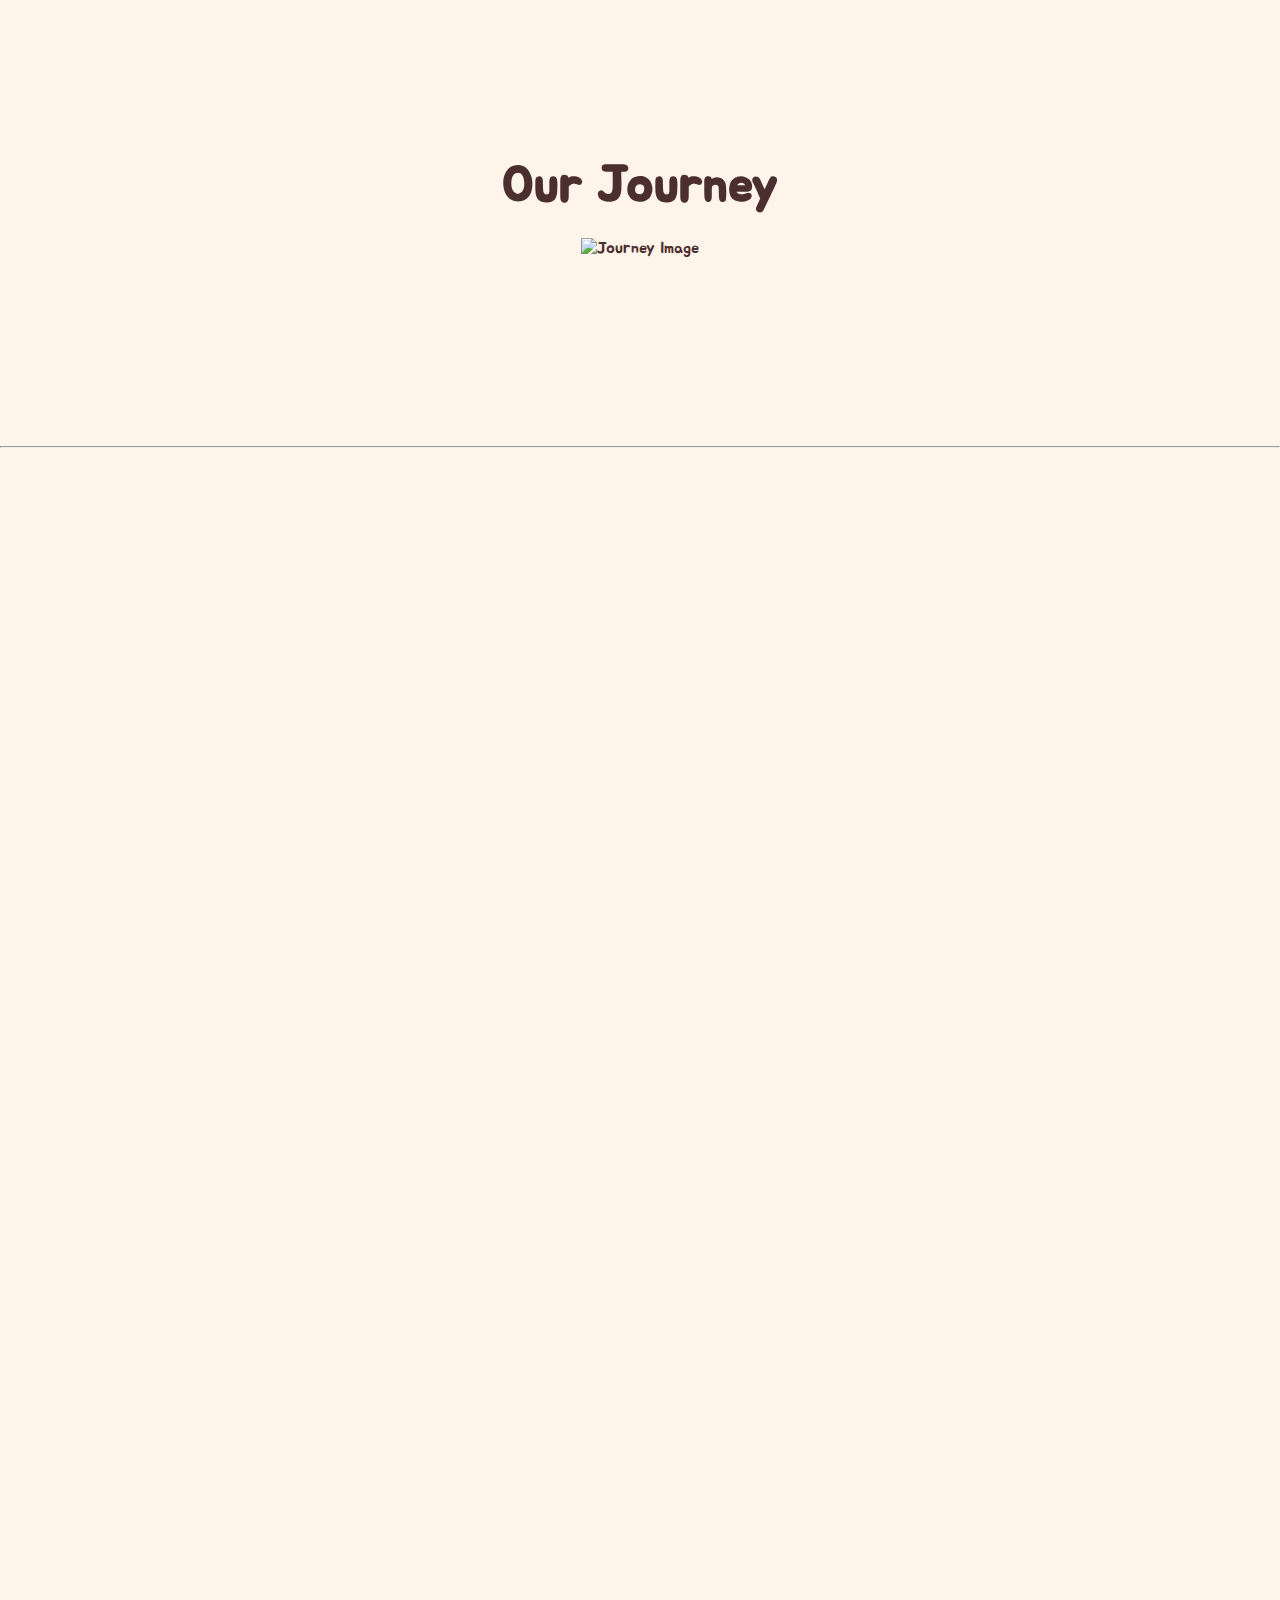
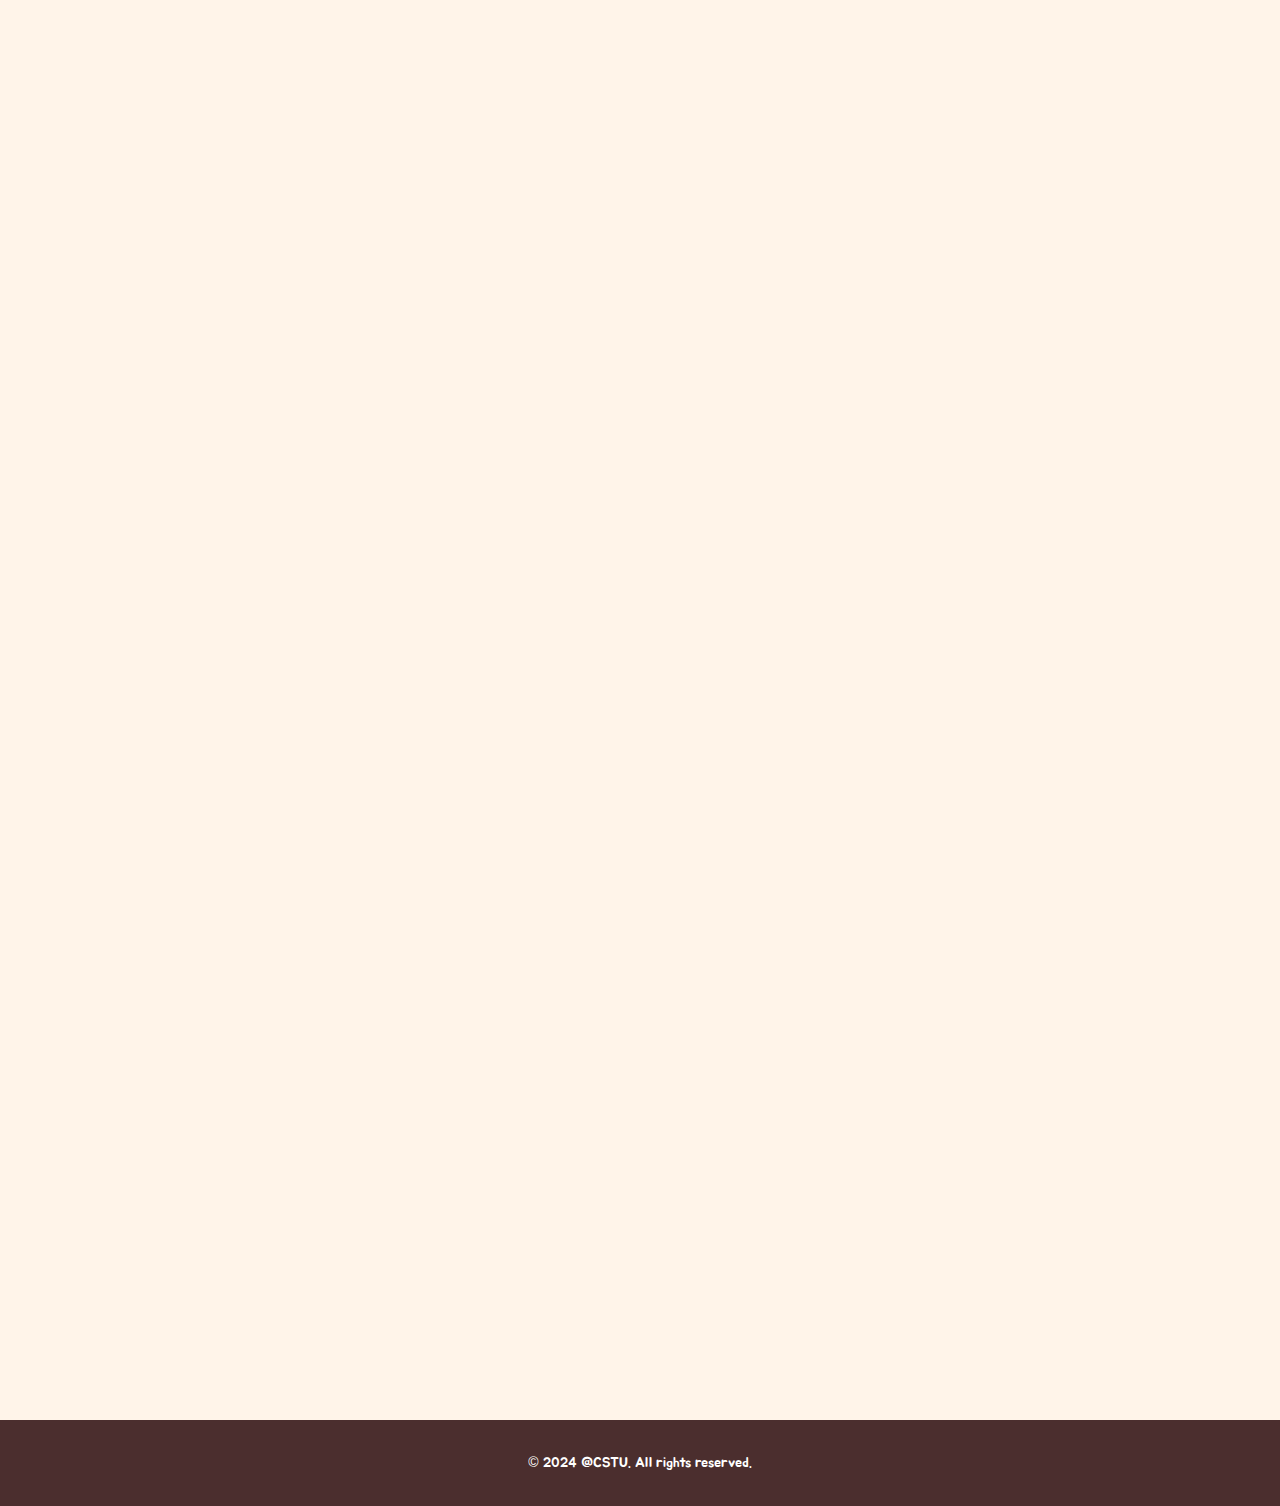
==== index.html @ a483a5dd "add more detail" ====
<!DOCTYPE html>
<html lang="en">

<head>
    <meta charset="UTF-8">
    <meta name="viewport" content="width=device-width, initial-scale=1.0">
    <title>Page Journey</title>
    <link rel="stylesheet" href="styles.css">
    <link href="https://fonts.googleapis.com/css2?family=Jua&display=swap" rel="stylesheet">
    <link href="https://fonts.googleapis.com/css2?family=Mali&display=swap" rel="stylesheet">
</head>

<body>
    <header class="fade_in">
        <div class="logo">
            <img src="resource/logo.png" alt="Logo" class="logo-image"> <!-- ใส่รูปโลโก้ -->
            Our CSTU Story
        </div>
        <nav class="navigation">
            <a href="#home" class="HOME">HOME</a>
            <a href="#journey" class="HOME">JOURNEY</a>
            <a href="#future" class="HOME">FUTURE</a>
            <button id="toggleTheme">🌙</button>
            <button id="toggleMusic">🎵</button>
            <input id="volumeControl" type="range" min="0" max="1" step="0.1" value="0.5">
            <audio id="backgroundMusic" loop>
                <source src="resource/Stardew Valley OST Fall Ghost Synth.mp3" type="audio/mpeg">
            </audio> 
        </nav>
    </header>
    
    
    <main>
        <!-- Welcome Section -->
        <section class="welcome-section" id="home">
            <h1>Our Journey</h1>
            <div class="icons">
                <img src="resource/55080b8b-5c69-4045-93d8-9c1764dc9819-removebg-preview.png" 
                     alt="Journey Image" class="journey-image">
            </div>
        </section>
        <hr>

        <!-- Journey Section -->
        <section class="journey-section">
            <!-- Row 1 -->
            <div class="fade_in journey-row">
                <div class="image-box">
                    <img src="resource/09b284ec-e08d-4200-b181-8e4e7c88abf7.jpg" alt="Image 1">
                </div>
                <div class="text-box">
                    <div class="thai">
                    <p>ชื่อ-สกุล : นางสาวชัญญานุช สายหงษ์ </p>
                    <p>ปี 1 หาเพื่อนใหม่</p>
                    <p>ปี 2 ค้นหาว่าตัวเองอยากเรียนวิชาโทอะไรต่อ</p>
                    <p>ปี 3 ได้ไปฝึกงาน</p>
                    <p>ปี 4 เรียนจบภายในเทอม 2</p>
                </div>
                </div>
            </div>

            <!-- Row 2 -->
            <div class="fade_in journey-row">
                <div class="text-box">
                    <div class="thai">
                    <p>ชื่อ-สกุล : นายรัฐภูมิ แสงคํามา </p>
                    <p>ปี 1 ปรับตัวกับการเรียนในระดับมหาวิทยาลัย</p>
                    <p>ปี 2 ค้นหาสิ่งที่ตัวเองสนใจในวิชาเอก ลองลงเรียนวิชาเสริมที่ช่วยพัฒนาทักษะ</p>
                    <p>ปี 3 พัฒนาทักษะเพื่อเตรียมตัวสำหรับการทำงานวางแผนหัวข้อหรือแนวทางสำหรับโปรเจกต์จบ</p>
                    <p>ปี 4 ทำโปรเจกต์จบหรือการฝึกงานขั้นสูงสมัครงานหรือวางแผนเรียนต่อ</p>
                </div>
            </div>
                <div class="image-box">
                    <img src="resource/0c5a9a06-78f8-4e21-994d-a22deb6c4f7a.jpg" alt="Image 2">
                </div>
            </div>

            <!-- Row 3 -->
            <div class="fade_in journey-row">
                <div class="image-box">
                    <img src="resource/9dd1a32b-23fe-4547-a30f-73d905ee7b35.jpg" alt="Image 3">
                </div>
                <div class="text-box">
                    <div class="thai">
                    <p>ชื่อ-สกุล : นางสาวภัทรินทร์ แซ่ว่อง </p>
                    <p>ปี 1 เก็บพื้นฐานให้แน่น เกรดไม่ต่ำกว่า3</p>
                    <p>ปี 2 ฝึกเขียนโปรแกรมให้คล่อง</p>
                    <p>ปี 3 เลือกเรียนสายให้เหมาะกับตัวเอง</p>
                    <p>ปี 4 เรียนจบได้เกียรตินิยม ไปฝึกงานด้านที่ชอบ</p>
                </div>
                </div>
            </div>

            <!-- Row 4 -->
            <div class="fade_in journey-row">
                <div class="text-box">
                    <div class="thai">
                    <p>ชื่อ-สกุล : นายกนกพจน์ กาญจนประทุม</p>
                    <p>ปี 1 การปรับตัวเเละเริ่มต้นใหม่</p>
                    <p>ปี 2 เริ่มลงลึกเเละค้นหาตัวเองในสิ่งที่ตนเองชอบ</p>
                    <p>ปี 3 ความรับผิดชอบเเละการเตรียมตัวเริ่มมองหาเป้นหมายอนาคต</p>
                    <p>ปี 4 เริ่มสมัครงานหรือวางเเผนเรียนต่อ</p>
                </div>
                </div>
                <div class="image-box">
                    <img src="resource/bad41f52-1243-49bf-9c3f-142afd6267c4.jpg" alt="Image 4">
                </div>
            </div>

            <!-- Row 5 -->
            <div class="fade_in journey-row">
                <div class="image-box">
                    <img src="resource/d566f669-2bce-453f-a8cb-505512285949.jpg" alt="Image 5">
                </div>
                <div class="text-box">
                    <div class="thai">
                    <p>ชื่อ-สกุล : นายนวพรรษ ทําไธสง</p>
                    <p>ปี 1 เล่นกีฬาทุกอย่างที่อยากเล่น</p>
                    <p>ปี 2 ค้นหาสิ่งที่ตนเองอยากเรียน</p>
                    <p>ปี 3 ฝึกงานหรือประสบการณ์ใหม่ๆ</p>
                    <p>ปี 4 มีเเผนอนาคตที่ชัดเจน</p>
                </div>
            </div>
            </div>

            <!-- Row 6 -->
            <div class="fade_in journey-row">
                <div class="text-box">
                    <div class="thai">
                    <p>ชื่อ-สกุล : ภูจิร ยังเหลือ </p>
                    <p>ปี 1 ตั้งใจหาความรู้เเละค้นหาตัวเอง</p>
                    <p>ปี 2 ฝึกฝนฝีมือในด้านต่างๆ</p>
                    <p>ปี 3 เตรียมตัวฝึกงานหาประสบการณ์ใหม่ๆ</p>
                    <p>ปี 4 เตรียมทักษะในการเข้าทํางาน</p>
                </div>
            </div>
                <div class="image-box">
                    <img src="resource/223394b2-03d1-45ff-a11b-615c9bec7438.jpg" alt="Image 6">
                </div>
            </div>
        </section>
    </main>

    <!-- Footer -->
    <footer class="footer">
        <p>© 2024 @CSTU. All rights reserved.</p>
    </footer>

    <script src="journey.js"></script>
</body>

</html>
---- styles.css ----
/* General */
body {
  font-family: 'Jua', sans-serif;
  background-color: #FFF4E9;
  color: #4B2E2E;
  margin: 0;
  padding: 0;
}

/* Header */
header {
  display: flex;
  justify-content: space-between; /* จัดตำแหน่งแบบกระจายให้ทั้งสองฝั่ง */
  align-items: center;
  padding: 20px;
  background-color: #FFF4E9;
  color: #4B2E2E;
  border-bottom: 1px solid #ccc;
}

header .logo {
  font-size: 20px;
  font-weight: bold;
}

header .navigation {
  display: flex;
  align-items: center; /* จัดให้อิลิเมนต์ใน navigation อยู่ในแนวเดียวกัน */
  gap: 20px; /* เพิ่มช่องว่างระหว่างลิงก์ */
}

header .navigation a {
  text-decoration: none;
  color: #4B2E2E;
  font-weight: bold;
}

header .navigation a:hover {
  color: #FFAA33;
}

#toggleTheme {
  cursor: pointer;
  font-size: 20px;
  background: transparent;
  border: none;
  transition: transform 0.3s ease;
}

#toggleTheme:hover {
  transform: scale(1.2);
}

/* Welcome Section */
.welcome-section {
  text-align: center;
  padding: 50px 20px;
}

.welcome-section h1 {
  font-size: 50px;
  margin-bottom: 20px;
  color: #4B2E2E;
}

.welcome-section .icons {
  display: flex;
  justify-content: center;
  align-items: center;
  gap: 10px;
}

.welcome-section .icons img {
  height: 150px;
  transition: transform 0.3s ease;
}

.welcome-section .icons img:hover {
  transform: scale(1.1);
}

/* Journey Section */
.journey-section {
  display: flex;
  flex-direction: column;
  gap: 20px;
  padding: 20px;
}

.journey-row {
  display: flex;
  gap: 30px;
  align-items: stretch;
}

/* Image Box */
.image-box {
  flex: 0 0 30%;
  height: 400px;
  display: flex;
  justify-content: center;
  align-items: center;
  background-color: #e0e0e0;
  border: 2px solid #ccc;
  border-radius: 10px;
  overflow: hidden;
}

.image-box img {
  width: 100%;
  height: 100%;
  object-fit: cover;
  border-radius: 10px;
}

/* Text Box */
.text-box {
  flex: 1;
  padding: 20px;
  background-color: #fff;
  border: 2px solid #ccc;
  border-radius: 10px;
  text-align: justify;
  font-size: 16px;
  color: #555;
  line-height: 1.5;
  
}

/* Footer */
.footer {
  text-align: center;
  padding: 20px;
  background: #4B2E2E;
  color: #FFF;
  font-size: 14px;
}

/* Animations */
.fade_in {
  opacity: 0;
  transform: translateY(20px);
  transition: opacity 1.5s ease-in, transform 1.5s ease-in;
}

.fade_in--visible {
  opacity: 1;
  transform: translateY(0);
}

@keyframes slideIn {
  from {
      opacity: 0;
      transform: translateX(-100%);
  }

  to {
      opacity: 1;
      transform: translateX(0);
  }
}

.fade_in--visible {
  animation: slideIn 2s ease-in-out;
}

/* Welcome Section Hover Effect */
.welcome-section .icons img {
  transition: transform 0.3s ease;
}

.welcome-section .icons img:hover {
  transform: scale(1.1);
}

/* Dark Mode */
body.dark-mode {
  background-color: #2E2E2E;
  color: #FFF4E9;
}

body.dark-mode #toggleMusic {
  padding: 5px;
  background-color: #FFF; 
  border-radius: 50px;
}

body.dark-mode #toggleMusic:hover {
  padding: 5px;
  background-color: #fffc41; 
  border-radius: 50px;
}

body.dark-mode .logo span{
  background-color: #2E2E2E;
  color: #FFF4E9;
}

body.dark-mode header {
  background-color: #333;
  border-bottom: 1px solid #555;
}

body.dark-mode .navigation a {
  color: #FFF;
}

body.dark-mode .navigation a:hover {
  color: #FFAA33;
}

body.dark-mode .journey-row .text-box {
  background-color: #444;
  color: #FFF;
  border-color: #555;
}

body.dark-mode .image-box {
  background-color: #555;
}

body.dark-mode .footer {
  background: #111;
}

body.dark-mode .welcome-section h1 {
  background: #2E2E2E;
  color: #FFF4E9;
}

body.dark-mode .logo {
  background: #2E2E2E;
  color: #FFF4E9;
}



.logo {
  display: flex;
  align-items: center; /* จัดให้อยู่กลางแนวตั้ง */
  font-size: 20px;
  font-weight: bold;
}

.logo-image {
  width: 30px; /* ขนาดของโลโก้ */
  height: 30px; /* ขนาดของโลโก้ */
  margin-right: 10px; /* ช่องว่างระหว่างโลโก้กับข้อความ */
}

.logo span {
  font-size: 18px;
  font-weight: bold;
  color: #4B2E2E;
  margin-left: -2px; /* ปรับถ้าต้องการชิดมากขึ้น */
}


.controls {
    display: flex;
    align-items: center;
    gap: 10px;
}

#toggleMusic {
  font-size: 20px;
  background: transparent; 
  border: none;
  color: #4B2E2E; 
  cursor: pointer;
  transition: color 0.3s ease, background-color 0.3s ease;
}

#toggleMusic:hover {
  color: #FFAA33; 
  background-color: #FFF4E9; 
  border-radius: 50%; 
}

#volumeControl {
    width: 100px;
    cursor: pointer;
}


.thai {
  font-family: 'Mali', sans-serif;
  font-size: large;
}
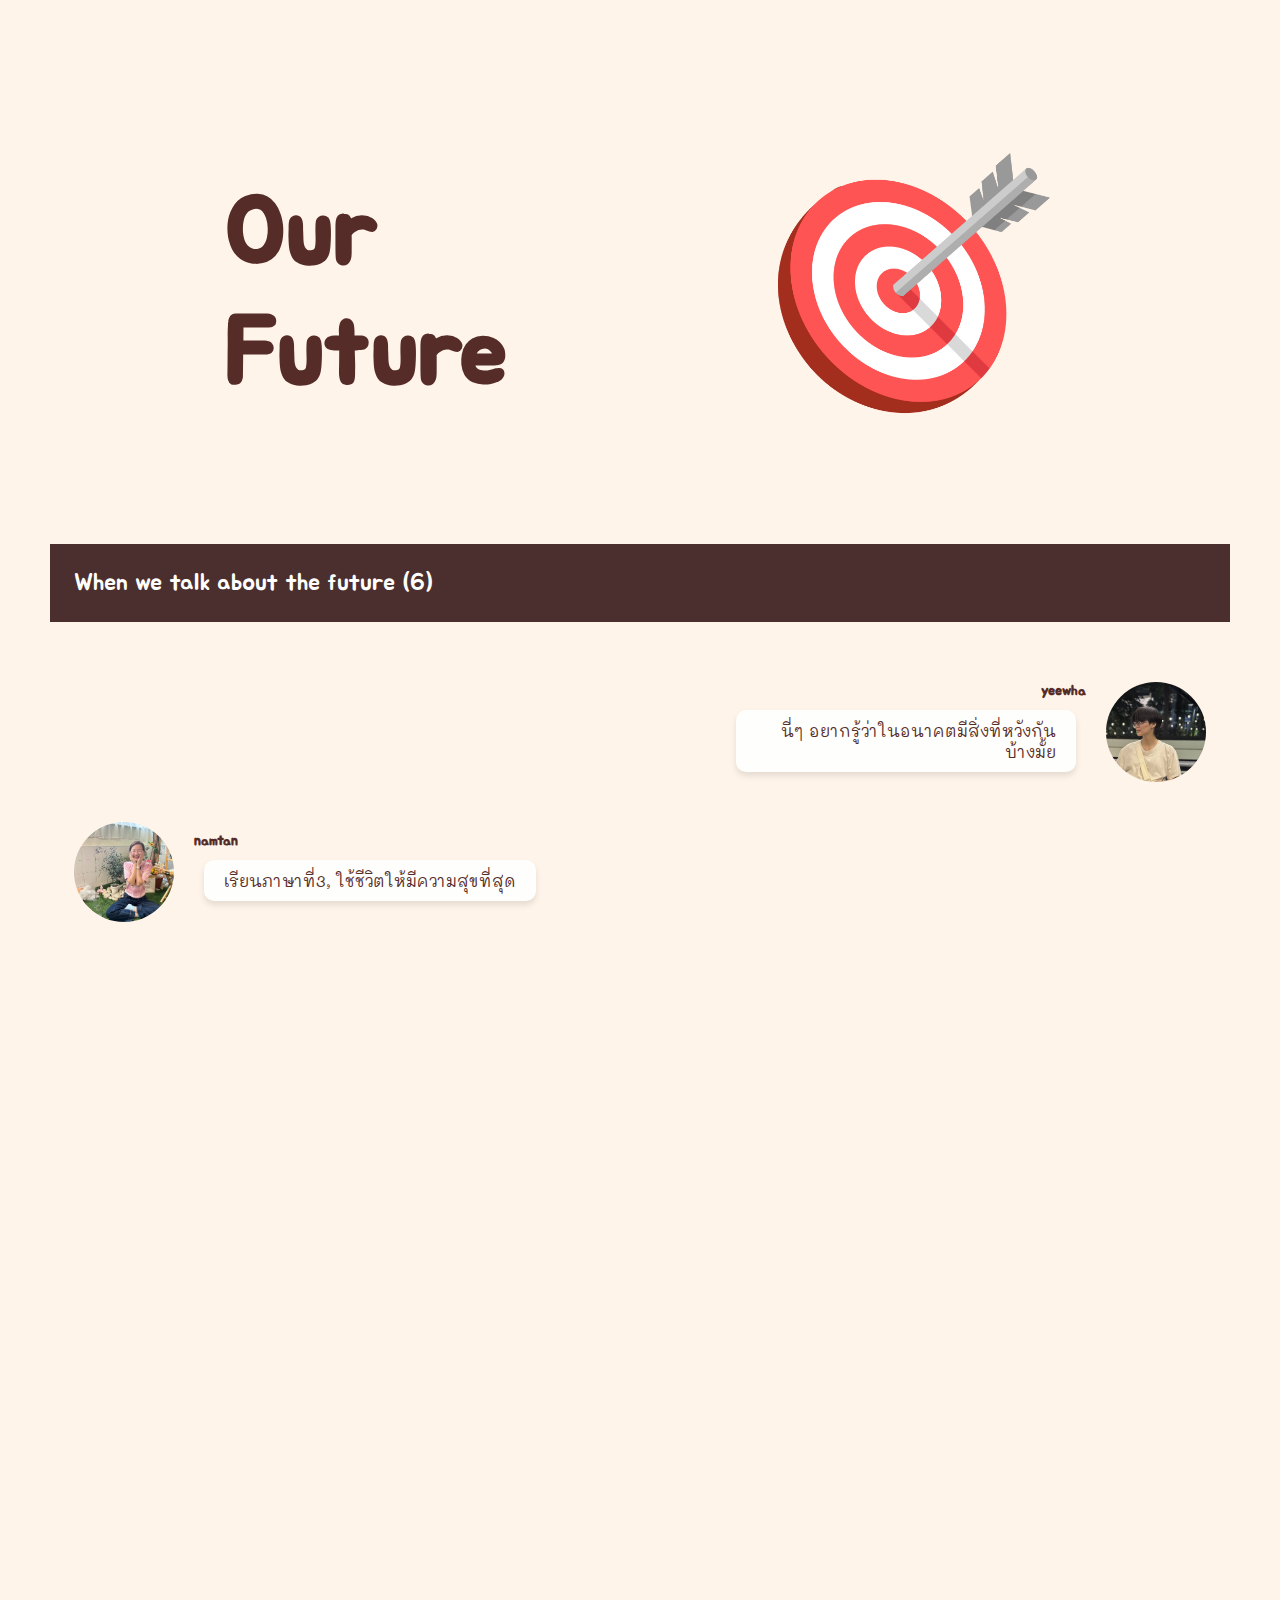
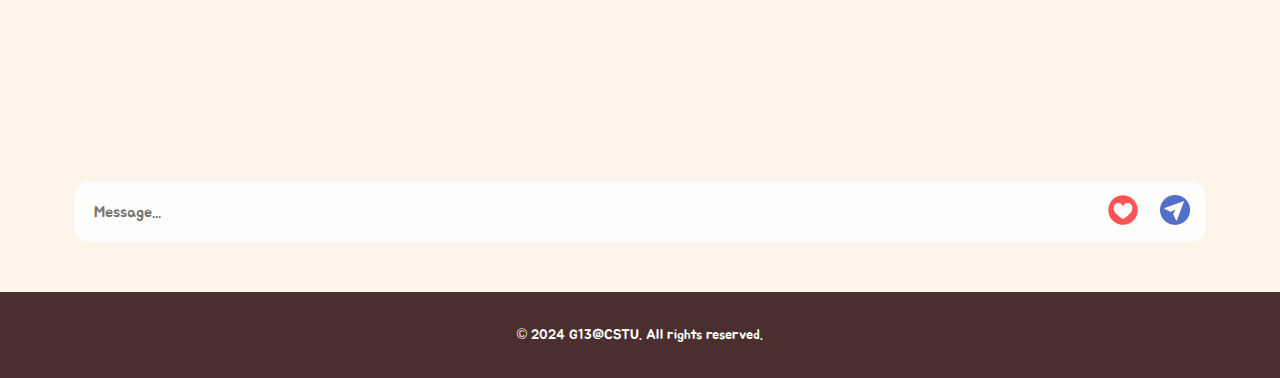
==== commit dfe6a416: "re scale" ====
--- a/index.html
+++ b/index.html
@@ -4,149 +4,137 @@
 <head>
     <meta charset="UTF-8">
     <meta name="viewport" content="width=device-width, initial-scale=1.0">
-    <title>Page Journey</title>
+    <title>Our Future</title>
     <link rel="stylesheet" href="styles.css">
-    <link href="https://fonts.googleapis.com/css2?family=Jua&display=swap" rel="stylesheet">
-    <link href="https://fonts.googleapis.com/css2?family=Mali&display=swap" rel="stylesheet">
+    <link href="https://fonts.googleapis.com/css2?family=Jua&family=Mali:wght@400;700&display=swap" rel="stylesheet">
 </head>
 
 <body>
     <header class="fade_in">
         <div class="logo">
-            <img src="resource/logo.png" alt="Logo" class="logo-image"> <!-- ใส่รูปโลโก้ -->
-            Our CSTU Story
+            <img src="resources/logo.png" alt="Logo">
+            <span>Our CSTU Story</span>
         </div>
         <nav class="navigation">
-            <a href="#home" class="HOME">HOME</a>
-            <a href="#journey" class="HOME">JOURNEY</a>
-            <a href="#future" class="HOME">FUTURE</a>
+            <a class="top" href="#home">HOME</a>
+            <a class="top" href="#journey">JOURNEY</a>
+            <a class="top" href="#future">FUTURE</a>
+        </nav>
+        <div class="controls">
             <button id="toggleTheme">🌙</button>
             <button id="toggleMusic">🎵</button>
             <input id="volumeControl" type="range" min="0" max="1" step="0.1" value="0.5">
             <audio id="backgroundMusic" loop>
-                <source src="resource/Stardew Valley OST Fall Ghost Synth.mp3" type="audio/mpeg">
-            </audio> 
-        </nav>
+                <source src="resources/Stardew Valley OST Fall Ghost Synth.mp3" type="audio/mpeg">
+            </audio>
+        </div>
     </header>
-    
-    
+
     <main>
-        <!-- Welcome Section -->
-        <section class="welcome-section" id="home">
-            <h1>Our Journey</h1>
-            <div class="icons">
-                <img src="resource/55080b8b-5c69-4045-93d8-9c1764dc9819-removebg-preview.png" 
-                     alt="Journey Image" class="journey-image">
+        <div class="aim">
+            <div class="aim-left1">
+                <h1>Our <br>Future</h1>
             </div>
-        </section>
-        <hr>
+            <div class="aim-left2">
+                <h1>Our Future</h1>
+            </div>
+            <div class="aim-right">
+                <img id="target" src="resources/aim.png" alt="Target Icon">
+            </div>
 
-        <!-- Journey Section -->
-        <section class="journey-section">
-            <!-- Row 1 -->
-            <div class="fade_in journey-row">
-                <div class="image-box">
-                    <img src="resource/09b284ec-e08d-4200-b181-8e4e7c88abf7.jpg" alt="Image 1">
+        </div>
+
+        <div class="talk-about-future">
+            <h2>When we talk about the future (6)</h2>
+            <div class="chat-section">
+
+                <div class="chat right">
+                    <div class="circle circle1"></div>
+                    <div class="text">
+                        <p>yeewha</p>
+                        <div class="speech-bubble">นี่ๆ อยากรู้ว่าในอนาคตมีสิ่งที่หวังกันบ้างมั้ย</div>
+                    </div>
                 </div>
-                <div class="text-box">
-                    <div class="thai">
-                    <p>ชื่อ-สกุล : นางสาวชัญญานุช สายหงษ์ </p>
-                    <p>ปี 1 หาเพื่อนใหม่</p>
-                    <p>ปี 2 ค้นหาว่าตัวเองอยากเรียนวิชาโทอะไรต่อ</p>
-                    <p>ปี 3 ได้ไปฝึกงาน</p>
-                    <p>ปี 4 เรียนจบภายในเทอม 2</p>
-                </div>
+
+                <div class="chat left">
+                    <div class="circle circle2"></div>
+                    <div class="text">
+                        <p>namtan</p>
+                        <div class="speech-bubble">เรียนภาษาที่3, ใช้ชีวิตให้มีความสุขที่สุด</div>
+                    </div>
                 </div>
             </div>
 
-            <!-- Row 2 -->
-            <div class="fade_in journey-row">
-                <div class="text-box">
-                    <div class="thai">
-                    <p>ชื่อ-สกุล : นายรัฐภูมิ แสงคํามา </p>
-                    <p>ปี 1 ปรับตัวกับการเรียนในระดับมหาวิทยาลัย</p>
-                    <p>ปี 2 ค้นหาสิ่งที่ตัวเองสนใจในวิชาเอก ลองลงเรียนวิชาเสริมที่ช่วยพัฒนาทักษะ</p>
-                    <p>ปี 3 พัฒนาทักษะเพื่อเตรียมตัวสำหรับการทำงานวางแผนหัวข้อหรือแนวทางสำหรับโปรเจกต์จบ</p>
-                    <p>ปี 4 ทำโปรเจกต์จบหรือการฝึกงานขั้นสูงสมัครงานหรือวางแผนเรียนต่อ</p>
-                </div>
-            </div>
-                <div class="image-box">
-                    <img src="resource/0c5a9a06-78f8-4e21-994d-a22deb6c4f7a.jpg" alt="Image 2">
+            <div class="chat left">
+                <div class="circle circle3"></div>
+                <div class="text">
+                    <p>titi</p>
+                    <div class="speech-bubble">มีร่างกายที่แข็งแรง 💪</div>
                 </div>
             </div>
 
-            <!-- Row 3 -->
-            <div class="fade_in journey-row">
-                <div class="image-box">
-                    <img src="resource/9dd1a32b-23fe-4547-a30f-73d905ee7b35.jpg" alt="Image 3">
-                </div>
-                <div class="text-box">
-                    <div class="thai">
-                    <p>ชื่อ-สกุล : นางสาวภัทรินทร์ แซ่ว่อง </p>
-                    <p>ปี 1 เก็บพื้นฐานให้แน่น เกรดไม่ต่ำกว่า3</p>
-                    <p>ปี 2 ฝึกเขียนโปรแกรมให้คล่อง</p>
-                    <p>ปี 3 เลือกเรียนสายให้เหมาะกับตัวเอง</p>
-                    <p>ปี 4 เรียนจบได้เกียรตินิยม ไปฝึกงานด้านที่ชอบ</p>
-                </div>
+            <div class="chat right">
+                <div class="circle circle1"></div>
+                <div class="text">
+                    <p>yeewha</p>
+                    <div class="speech-bubble">ส่วนตัว เราหวังให้หน้าที่การงานไปได้ดี อยากมีประสบการณ์ใหม่ๆ</div>
                 </div>
             </div>
 
-            <!-- Row 4 -->
-            <div class="fade_in journey-row">
-                <div class="text-box">
-                    <div class="thai">
-                    <p>ชื่อ-สกุล : นายกนกพจน์ กาญจนประทุม</p>
-                    <p>ปี 1 การปรับตัวเเละเริ่มต้นใหม่</p>
-                    <p>ปี 2 เริ่มลงลึกเเละค้นหาตัวเองในสิ่งที่ตนเองชอบ</p>
-                    <p>ปี 3 ความรับผิดชอบเเละการเตรียมตัวเริ่มมองหาเป้นหมายอนาคต</p>
-                    <p>ปี 4 เริ่มสมัครงานหรือวางเเผนเรียนต่อ</p>
-                </div>
-                </div>
-                <div class="image-box">
-                    <img src="resource/bad41f52-1243-49bf-9c3f-142afd6267c4.jpg" alt="Image 4">
+            <div class="chat right">
+                <div class="circle circle1"></div>
+                <div class="text">
+                    <p>yeewha</p>
+                    <div class="speech-bubble">แล้วที่เหลือล่ะ</div>
                 </div>
             </div>
 
-            <!-- Row 5 -->
-            <div class="fade_in journey-row">
-                <div class="image-box">
-                    <img src="resource/d566f669-2bce-453f-a8cb-505512285949.jpg" alt="Image 5">
-                </div>
-                <div class="text-box">
-                    <div class="thai">
-                    <p>ชื่อ-สกุล : นายนวพรรษ ทําไธสง</p>
-                    <p>ปี 1 เล่นกีฬาทุกอย่างที่อยากเล่น</p>
-                    <p>ปี 2 ค้นหาสิ่งที่ตนเองอยากเรียน</p>
-                    <p>ปี 3 ฝึกงานหรือประสบการณ์ใหม่ๆ</p>
-                    <p>ปี 4 มีเเผนอนาคตที่ชัดเจน</p>
+            <div class="chat left">
+                <div class="circle circle4"></div>
+                <div class="text">
+                    <p>puji</p>
+                    <div class="speech-bubble">เรียนให้จบ</div>
                 </div>
             </div>
+
+            <div class="chat left">
+                <div class="circle circle5"></div>
+                <div class="text">
+                    <p>warm</p>
+                    <div class="speech-bubble">เที่ยวรอบโลก</div>
+                </div>
             </div>
 
-            <!-- Row 6 -->
-            <div class="fade_in journey-row">
-                <div class="text-box">
-                    <div class="thai">
-                    <p>ชื่อ-สกุล : ภูจิร ยังเหลือ </p>
-                    <p>ปี 1 ตั้งใจหาความรู้เเละค้นหาตัวเอง</p>
-                    <p>ปี 2 ฝึกฝนฝีมือในด้านต่างๆ</p>
-                    <p>ปี 3 เตรียมตัวฝึกงานหาประสบการณ์ใหม่ๆ</p>
-                    <p>ปี 4 เตรียมทักษะในการเข้าทํางาน</p>
+            <div class="chat left">
+                <div class="circle circle6"></div>
+                <div class="text">
+                    <p>focus</p>
+                    <div class="speech-bubble">ใช้ชีวิตให้คุ้ม</div>
                 </div>
             </div>
-                <div class="image-box">
-                    <img src="resource/223394b2-03d1-45ff-a11b-615c9bec7438.jpg" alt="Image 6">
-                </div>
+
+        </div>
+        </div>
+
+        <div class="message-box">
+            <input type="text" placeholder="Message..." class="message-input">
+            <div class="message-buttons">
+                <button class="button heart">
+                    <img src="/resources/heart.png" alt="Heart Icon">
+                </button>
+                <button class="button send">
+                    <img src="/resources/send.png" alt="Send Icon">
+                </button>
             </div>
-        </section>
+        </div>
     </main>
 
-    <!-- Footer -->
     <footer class="footer">
-        <p>© 2024 @CSTU. All rights reserved.</p>
+        <p>&copy; 2024 G13@CSTU. All rights reserved.</p>
     </footer>
 
-    <script src="journey.js"></script>
+    <script src="future.js"></script>
+
 </body>
 
-</html>
+</html>--- a/styles.css
+++ b/styles.css
@@ -1,260 +1,403 @@
-/* General */
+:root {
+    --color-primary: #FEFEFC;
+    --color-secondary: #FF5454;
+    --color-background: #FFF4E9;
+    --color-font: #562C28;
+    --color-footer: #4B2E2E;
+    --color-blue: #546FC9;
+    --color-green: #B4E77F;
+    --color-yellow: #F1E561;
+    --color-pink: #FF5487;
+    --color-purple: #9A54C9;
+}
+
+main {
+    margin: 0 50px 50px;
+}
+
 body {
-  font-family: 'Jua', sans-serif;
-  background-color: #FFF4E9;
-  color: #4B2E2E;
-  margin: 0;
-  padding: 0;
-}
-
-/* Header */
+    background-color: var(--color-background);
+    font-family: 'Jua', sans-serif;
+    margin: 0;
+    padding: 0;
+}
+
 header {
-  display: flex;
-  justify-content: space-between; /* จัดตำแหน่งแบบกระจายให้ทั้งสองฝั่ง */
-  align-items: center;
-  padding: 20px;
-  background-color: #FFF4E9;
-  color: #4B2E2E;
-  border-bottom: 1px solid #ccc;
-}
-
-header .logo {
-  font-size: 20px;
-  font-weight: bold;
-}
-
-header .navigation {
-  display: flex;
-  align-items: center; /* จัดให้อิลิเมนต์ใน navigation อยู่ในแนวเดียวกัน */
-  gap: 20px; /* เพิ่มช่องว่างระหว่างลิงก์ */
-}
-
-header .navigation a {
-  text-decoration: none;
-  color: #4B2E2E;
-  font-weight: bold;
-}
-
-header .navigation a:hover {
-  color: #FFAA33;
-}
-
-#toggleTheme {
-  cursor: pointer;
-  font-size: 20px;
-  background: transparent;
-  border: none;
-  transition: transform 0.3s ease;
-}
-
-#toggleTheme:hover {
-  transform: scale(1.2);
-}
-
-/* Welcome Section */
-.welcome-section {
-  text-align: center;
-  padding: 50px 20px;
-}
-
-.welcome-section h1 {
-  font-size: 50px;
-  margin-bottom: 20px;
-  color: #4B2E2E;
-}
-
-.welcome-section .icons {
-  display: flex;
-  justify-content: center;
-  align-items: center;
-  gap: 10px;
-}
-
-.welcome-section .icons img {
-  height: 150px;
-  transition: transform 0.3s ease;
-}
-
-.welcome-section .icons img:hover {
-  transform: scale(1.1);
-}
-
-/* Journey Section */
-.journey-section {
-  display: flex;
-  flex-direction: column;
-  gap: 20px;
-  padding: 20px;
-}
-
-.journey-row {
-  display: flex;
-  gap: 30px;
-  align-items: stretch;
-}
-
-/* Image Box */
-.image-box {
-  flex: 0 0 30%;
-  height: 400px;
-  display: flex;
-  justify-content: center;
-  align-items: center;
-  background-color: #e0e0e0;
-  border: 2px solid #ccc;
-  border-radius: 10px;
-  overflow: hidden;
-}
-
-.image-box img {
-  width: 100%;
-  height: 100%;
-  object-fit: cover;
-  border-radius: 10px;
-}
-
-/* Text Box */
-.text-box {
-  flex: 1;
-  padding: 20px;
-  background-color: #fff;
-  border: 2px solid #ccc;
-  border-radius: 10px;
-  text-align: justify;
-  font-size: 16px;
-  color: #555;
-  line-height: 1.5;
-  
-}
-
-/* Footer */
+    display: flex;
+    justify-content: space-between;
+    align-items: center;
+    padding: 20px;
+    background-color: var(--color-background);
+    color: var(--color-font);
+}
+
+header h1 {
+    font-size: 28px;
+    font-weight: bold;
+    color: var(--color-font);
+}
+
+header nav a {
+    margin-left: 20px;
+    text-decoration: none;
+    color: var(--color-font);
+    font-size: 16px;
+    transition: color 0.3s ease;
+}
+
+header nav a:hover {
+    color: var(--color-secondary);
+}
+
+.aim {
+    display: grid;
+    grid-template-columns: 1fr 1fr;
+    grid-gap: 20px;
+    padding-inline: 52px;
+    padding-top: 40px;
+    align-items: center;
+    justify-items: center;
+}
+
+.aim-left1 {
+    font-size: 48px;
+    color: var(--color-font);
+    margin-bottom: 5vh;
+}
+
+.aim-left2 {
+    display: none;
+}
+
+.aim-right {
+    display: flex;
+    justify-content: center;
+    align-items: center;
+    margin-bottom: 64px;
+}
+
+.aim-right img {
+    width: 300px;
+    max-width: 100%;
+    height: auto;
+    display: block;
+    margin-left: auto;
+}
+
+@media (max-width: 600px) {
+
+    .aim-left1 {
+        font-size: 36px;
+        margin-bottom: 4vh;
+    }
+
+    .aim-right {
+        justify-content: center;
+    }
+
+    .aim-right img {
+        width: 100%;
+        max-width: 100%;
+        height: auto;
+    }
+
+    header h1 {
+        font-size: 20px;
+    }
+
+    header nav a {
+        font-size: 14px;
+    }
+}
+
+@media (max-width: 440px) {
+    .aim {
+        grid-template-columns: 1fr;
+        padding-inline: 20px;
+
+    }
+
+    .aim-left1 {
+        display: none;
+    }
+
+    .aim-left2 {
+        display: contents;
+        font-size: 20px;
+        color: var(--color-font);
+        text-align: center;
+    }
+
+    .aim-right img {
+        width: 80%;
+    }
+
+    header h1 {
+        font-size: 18px;
+    }
+
+    header nav a {
+        font-size: 12px;
+    }
+}
+
+.talk-about-future {
+    text-align: center;
+}
+
+.talk-about-future h2 {
+    font-size: 24px;
+    font-weight: 100;
+    text-align: left;
+    color: var(--color-primary);
+    background-color: var(--color-footer);
+    padding: 24px;
+    margin-bottom: 40px;
+}
+
+.chat-section {
+    display: flex;
+    flex-direction: column;
+    align-items: center;
+}
+
+.chat {
+    display: flex;
+    align-items: center;
+    justify-content: flex-start;
+    gap: 20px;
+    width: 100%;
+    padding: 16px 24px;
+    min-height: 140px;
+    box-sizing: border-box;
+    height: 140px;
+    opacity: 0;
+    transform: translateY(20px);
+    transition: opacity 0.6s ease-out, transform 0.6s ease-out;
+}
+
+.chat.visible {
+    opacity: 1;
+    transform: translateY(0);
+}
+
+.chat.right {
+    flex-direction: row-reverse;
+}
+
+.chat.right .text {
+    text-align: right;
+    align-items: flex-end;
+}
+
+.chat.left {
+    flex-direction: row;
+}
+
+.chat.right .text,
+.chat.left .text {
+    display: flex;
+    flex-direction: column;
+    justify-items: flex-start;
+}
+
+.circle {
+    width: 100px;
+    height: 100px;
+    border-radius: 50%;
+    flex-shrink: 0;
+    background-size: cover;
+    background-position: center;
+    object-fit: cover;
+}
+
+.chat .circle1 {
+    background-image: url('resources/yeewha.jpg');
+}
+
+.chat .circle2 {
+    background-image: url('resources/Namtan.jpg');
+}
+
+.chat .circle3 {
+    background-image: url('resources/Titi.jpg');
+}
+
+.chat .circle4 {
+    background-image: url('resources/Puji.jpg');
+}
+
+.chat .circle5 {
+    background-image: url('resources/Warm.jpg');
+}
+
+.chat .circle6 {
+    background-image: url('resources/Focus.jpg');
+}
+
+
+.text {
+    display: flex;
+    flex-direction: column;
+    text-align: left;
+}
+
+.text p {
+    font-size: 14px;
+    font-weight: bold;
+    color: var(--color-font);
+    margin: 0;
+}
+
+
+.speech-bubble {
+    background-color: var(--color-primary);
+    border-radius: 10px;
+    padding: 10px 20px;
+    box-shadow: 0px 4px 6px rgba(0, 0, 0, 0.1);
+    font-size: 16px;
+    color: var(--color-font);
+    max-width: 300px;
+    word-wrap: break-word;
+    position: relative;
+    margin: 10px;
+    font-family: 'mali';
+}
+
+.message-box {
+    display: flex;
+    align-items: center;
+    background-color: var(--color-primary);
+    border-radius: 15px;
+    padding: 10px;
+    gap: 10px;
+    margin: 0px 24px;
+}
+
+.message-input {
+    flex: 1;
+    border: none;
+    outline: none;
+    background: none;
+    font-size: 16px;
+    padding: 10px;
+    font-family: 'Jua';
+}
+
+.message-buttons {
+    display: flex;
+    gap: 10px;
+}
+
+.button {
+    border: none;
+    background: none;
+    cursor: pointer;
+}
+
+.button img {
+    width: 30px;
+    height: 30pxว
+}
+
+.button:hover img {
+    transform: scale(1.1);
+    transition: transform 0.2s ease;
+}
+
 .footer {
-  text-align: center;
-  padding: 20px;
-  background: #4B2E2E;
-  color: #FFF;
-  font-size: 14px;
-}
-
-/* Animations */
+    text-align: center;
+    padding: 20px;
+    background: var(--color-footer);
+    color: var(--color-primary);
+    font-size: 14px;
+    margin-top: 40px;
+}
+
+/*fade_in*/
 .fade_in {
-  opacity: 0;
-  transform: translateY(20px);
-  transition: opacity 1.5s ease-in, transform 1.5s ease-in;
+    opacity: 0;
+    transform: translateY(50px);
+    transition: opacity 2s ease-in-out, transform 2s ease-in-out;
 }
 
 .fade_in--visible {
-  opacity: 1;
-  transform: translateY(0);
-}
+    opacity: 1;
+    transform: translateY(0);
+}
+
+.parallax-section {
+    opacity: 0;
+    transform: translateY(50px);
+    transition: opacity 2s ease-in-out, transform 2s ease-in-out;
+}
+
+.parallax-section.fade_in--visible {
+    opacity: 1;
+    transform: translateY(0);
+}
+
+
+@keyframes fadeInUp {
+    0% {
+        opacity: 0;
+        transform: translateY(50px);
+    }
+
+    100% {
+        opacity: 1;
+        transform: translateY(0);
+    }
+}
+
 
 @keyframes slideIn {
-  from {
-      opacity: 0;
-      transform: translateX(-100%);
-  }
-
-  to {
-      opacity: 1;
-      transform: translateX(0);
-  }
-}
-
-.fade_in--visible {
-  animation: slideIn 2s ease-in-out;
-}
-
-/* Welcome Section Hover Effect */
-.welcome-section .icons img {
-  transition: transform 0.3s ease;
-}
-
-.welcome-section .icons img:hover {
-  transform: scale(1.1);
-}
-
-/* Dark Mode */
-body.dark-mode {
-  background-color: #2E2E2E;
-  color: #FFF4E9;
-}
-
-body.dark-mode #toggleMusic {
-  padding: 5px;
-  background-color: #FFF; 
-  border-radius: 50px;
-}
-
-body.dark-mode #toggleMusic:hover {
-  padding: 5px;
-  background-color: #fffc41; 
-  border-radius: 50px;
-}
-
-body.dark-mode .logo span{
-  background-color: #2E2E2E;
-  color: #FFF4E9;
-}
-
-body.dark-mode header {
-  background-color: #333;
-  border-bottom: 1px solid #555;
-}
-
-body.dark-mode .navigation a {
-  color: #FFF;
-}
-
-body.dark-mode .navigation a:hover {
-  color: #FFAA33;
-}
-
-body.dark-mode .journey-row .text-box {
-  background-color: #444;
-  color: #FFF;
-  border-color: #555;
-}
-
-body.dark-mode .image-box {
-  background-color: #555;
-}
-
-body.dark-mode .footer {
-  background: #111;
-}
-
-body.dark-mode .welcome-section h1 {
-  background: #2E2E2E;
-  color: #FFF4E9;
-}
-
-body.dark-mode .logo {
-  background: #2E2E2E;
-  color: #FFF4E9;
-}
-
-
-
+    from {
+        opacity: 0;
+        transform: translateX(-100%);
+    }
+
+    to {
+        opacity: 1;
+        transform: translateX(0);
+    }
+}
+
+/* header */
 .logo {
-  display: flex;
-  align-items: center; /* จัดให้อยู่กลางแนวตั้ง */
-  font-size: 20px;
-  font-weight: bold;
-}
-
-.logo-image {
-  width: 30px; /* ขนาดของโลโก้ */
-  height: 30px; /* ขนาดของโลโก้ */
-  margin-right: 10px; /* ช่องว่างระหว่างโลโก้กับข้อความ */
+    display: flex;
+    align-items: center;
+    gap: 10px;
+}
+
+.logo img {
+    height: 30px;
 }
 
 .logo span {
-  font-size: 18px;
-  font-weight: bold;
-  color: #4B2E2E;
-  margin-left: -2px; /* ปรับถ้าต้องการชิดมากขึ้น */
-}
-
+    font-weight: bold;
+    font-size: 18px;
+}
+
+.navigation {
+    margin-left: auto;
+    display: flex;
+    gap: 20px;
+}
+
+.navigation a {
+    text-decoration: none;
+    margin-right: 50px;
+    color: #4B2E2E;
+    font-weight: bold;
+    transition: color 0.3s ease;
+}
+
+.navigation a:hover {
+    color: #E74C3C;
+}
+
+/*controls*/
 
 .controls {
     display: flex;
@@ -262,19 +405,18 @@
     gap: 10px;
 }
 
+#toggleTheme,
 #toggleMusic {
-  font-size: 20px;
-  background: transparent; 
-  border: none;
-  color: #4B2E2E; 
-  cursor: pointer;
-  transition: color 0.3s ease, background-color 0.3s ease;
-}
-
+    font-size: 20px;
+    background: transparent;
+    border: none;
+    cursor: pointer;
+    transition: transform 0.2s ease;
+}
+
+#toggleTheme:hover,
 #toggleMusic:hover {
-  color: #FFAA33; 
-  background-color: #FFF4E9; 
-  border-radius: 50%; 
+    transform: scale(1.2);
 }
 
 #volumeControl {
@@ -282,8 +424,113 @@
     cursor: pointer;
 }
 
-
-.thai {
-  font-family: 'Mali', sans-serif;
-  font-size: large;
+/* Moon mode */
+body.light-mode {
+    background: #FFF4E9;
+    color: #4B2E2E;
+}
+
+body.dark-mode {
+    background: #2E2E2E;
+    color: #FFF4E9;
+}
+
+body.dark-mode #toggleMusic {
+    padding: 5px;
+    background-color: #FFF;
+    border-radius: 50px;
+}
+
+body.dark-mode #toggleMusic:hover {
+    padding: 5px;
+    background-color: #fffc41;
+    border-radius: 50px;
+}
+
+body.dark-mode .parallax-section {
+    background-image: url('resource/Night mode stardew.webp');
+    color: white;
+}
+
+body.dark-mode header {
+    background-color: #333;
+    border-bottom: 1px solid #555;
+}
+
+body.dark-mode .navigation a {
+    color: #FFF;
+}
+
+body.dark-mode .navigation a:hover {
+    color: #FFAA33;
+}
+
+body.dark-mode .team-section h2 {
+    color: #FFF;
+}
+
+#toggleTheme {
+    margin-left: 20px;
+    cursor: pointer;
+    font-size: 20px;
+    background: transparent;
+    border: none;
+}
+
+#toggleTheme:hover {
+    transform: scale(1.2);
+}
+
+/*ควบคุมเพลงสุดโปรดดดด*/
+.controls {
+    display: flex;
+    align-items: center;
+    gap: 10px;
+}
+
+#toggleMusic {
+    font-size: 20px;
+    background: transparent;
+    border: none;
+    cursor: pointer;
+    transition: transform 0.2s ease;
+}
+
+#toggleMusic:hover {
+    transform: scale(1.2);
+}
+
+#volumeControl {
+    width: 100px;
+    cursor: pointer;
+}
+
+/*arrow*/
+
+#arrow {
+    position: absolute;
+    top: 50%;
+    left: 10%;
+    transform: translate(-50%, -50%);
+    width: 50px;
+    animation: none;
+}
+
+@keyframes arrowFly {
+    0% {
+        transform: translate(-50%, -50%) scale(1);
+    }
+
+    70% {
+        transform: translate(300%, -50%) scale(1.2);
+    }
+
+    100% {
+        transform: translate(800%, -50%) scale(1);
+    }
+}
+
+/* แอนิเมชันเมื่อถูกกระตุ้น */
+#arrow.animate {
+    animation: arrowFly 2s ease-in-out forwards;
 }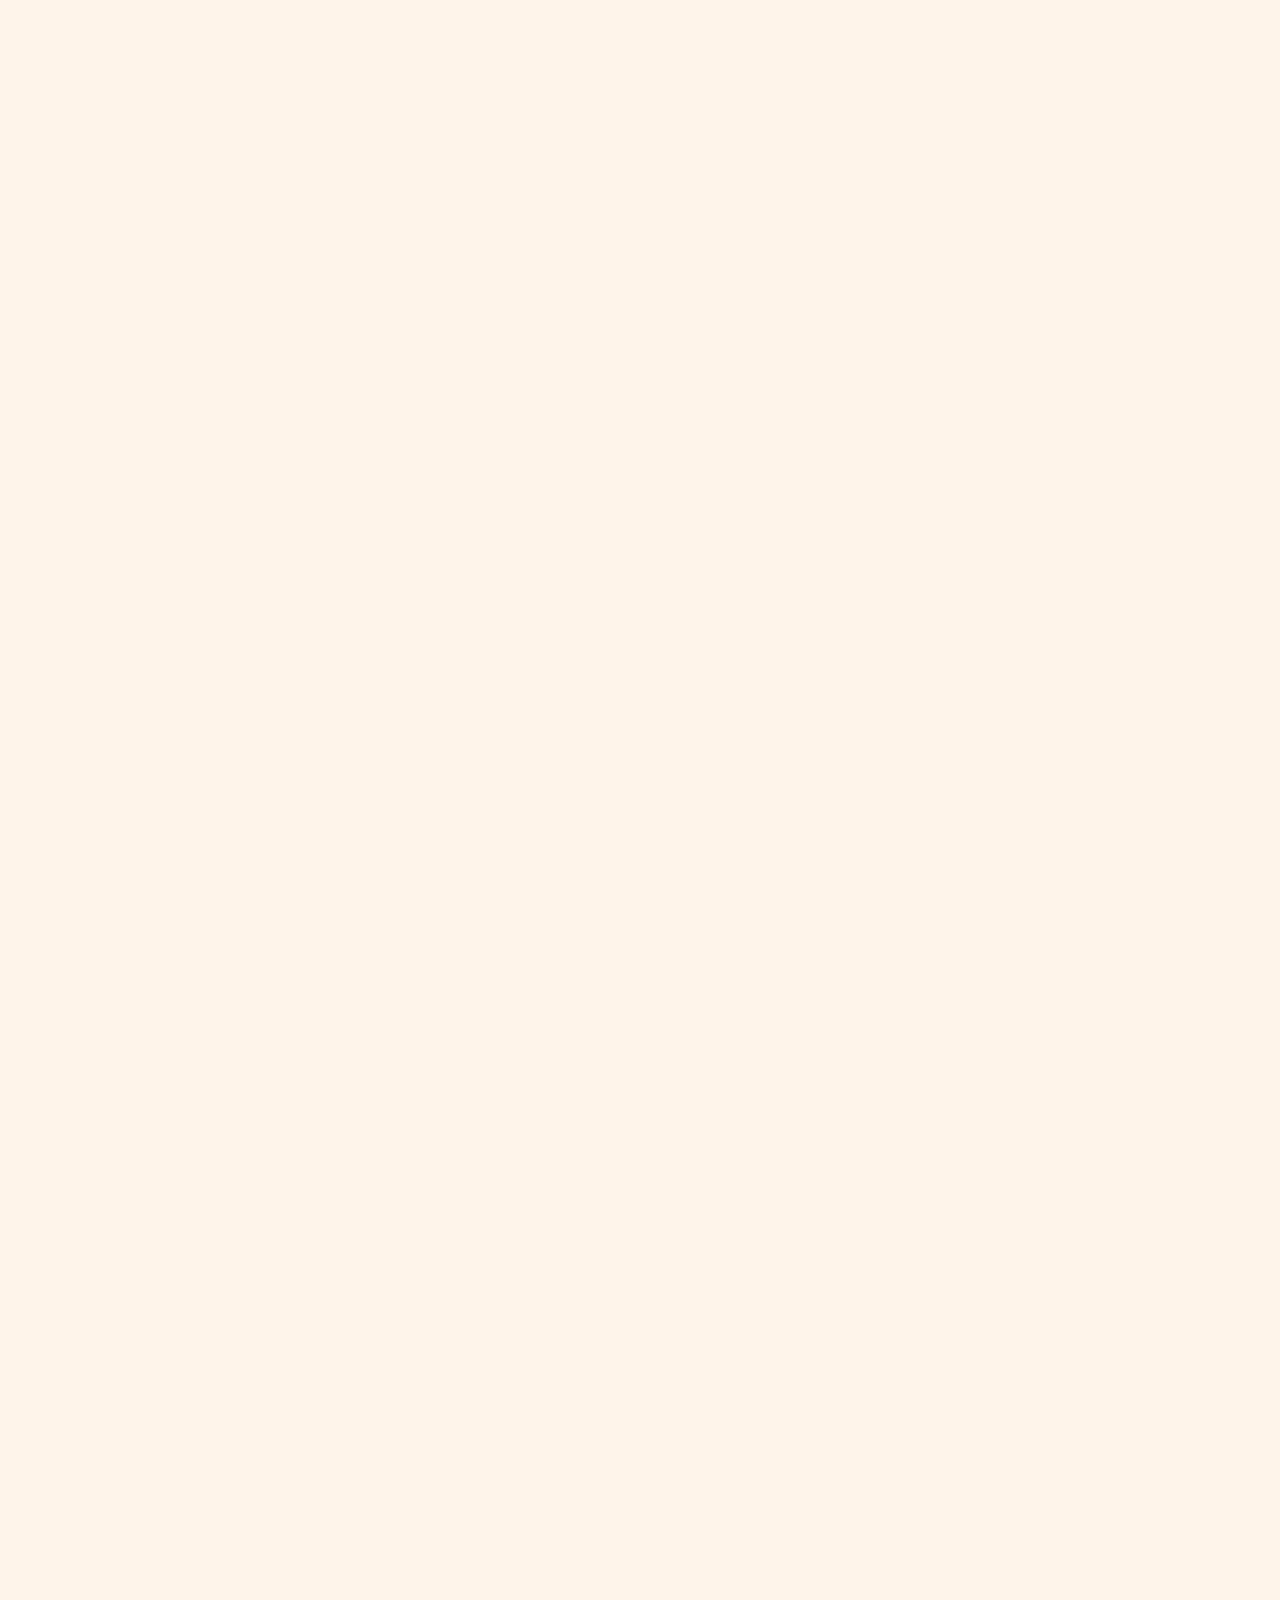
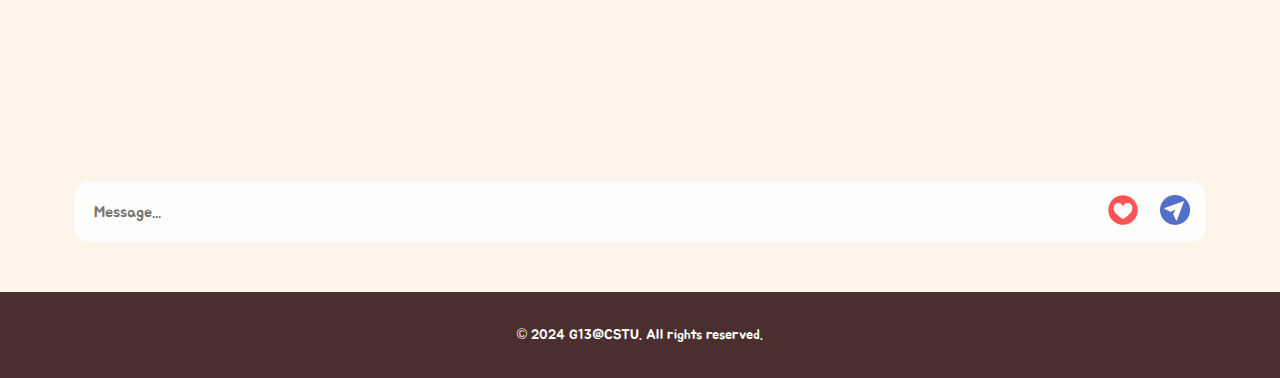
==== commit bb4dd5ec: "add fade in" ====
--- a/index.html
+++ b/index.html
@@ -31,7 +31,7 @@
     </header>
 
     <main>
-        <div class="aim">
+        <div class="fade_in aim">
             <div class="aim-left1">
                 <h1>Our <br>Future</h1>
             </div>
@@ -44,7 +44,7 @@
 
         </div>
 
-        <div class="talk-about-future">
+        <div class="fade_in talk-about-future">
             <h2>When we talk about the future (6)</h2>
             <div class="chat-section">
 
--- a/styles.css
+++ b/styles.css
@@ -253,7 +253,7 @@
 .speech-bubble {
     background-color: var(--color-primary);
     border-radius: 10px;
-    padding: 10px 20px;
+    padding: 20px 25px;
     box-shadow: 0px 4px 6px rgba(0, 0, 0, 0.1);
     font-size: 16px;
     color: var(--color-font);
@@ -297,7 +297,7 @@
 
 .button img {
     width: 30px;
-    height: 30pxว
+    height: 30px;
 }
 
 .button:hover img {
@@ -388,7 +388,7 @@
 .navigation a {
     text-decoration: none;
     margin-right: 50px;
-    color: #4B2E2E;
+    color: var(--color-footer);
     font-weight: bold;
     transition: color 0.3s ease;
 }
@@ -398,7 +398,6 @@
 }
 
 /*controls*/
-
 .controls {
     display: flex;
     align-items: center;
@@ -426,14 +425,17 @@
 
 /* Moon mode */
 body.light-mode {
-    background: #FFF4E9;
-    color: #4B2E2E;
+    background: var(--color-background);
+    color: var(--color-footer);
 }
 
 body.dark-mode {
     background: #2E2E2E;
-    color: #FFF4E9;
-}
+    color: var(--color-background);
+}
+
+
+
 
 body.dark-mode #toggleMusic {
     padding: 5px;
@@ -516,21 +518,65 @@
     animation: none;
 }
 
-@keyframes arrowFly {
-    0% {
-        transform: translate(-50%, -50%) scale(1);
-    }
-
-    70% {
-        transform: translate(300%, -50%) scale(1.2);
-    }
-
-    100% {
-        transform: translate(800%, -50%) scale(1);
-    }
-}
 
 /* แอนิเมชันเมื่อถูกกระตุ้น */
 #arrow.animate {
     animation: arrowFly 2s ease-in-out forwards;
+}
+
+body.dark-mode {
+    background: #2E2E2E;
+    color: #FFF;
+}
+
+
+body.dark-mode .footer {
+    background: var(--color-footer);
+    color: var(--color-primary);
+}
+
+
+body.dark-mode header {
+    background-color: #333;
+    color: #FFF;
+}
+
+body.dark-mode .navigation a {
+    color: #FFF;
+}
+
+body.dark-mode .navigation a:hover {
+    color: #FFAA33;
+}
+
+
+body.dark-mode .logo span {
+    color: #FFF;
+}
+
+
+body.dark-mode .aim-left1,
+body.dark-mode .aim-left2 {
+    color: #FFF;
+}
+
+
+body.dark-mode .speech-bubble {
+    background-color: #333;
+    color: #FFF;
+}
+
+
+body.dark-mode #toggleTheme,
+body.dark-mode #toggleMusic {
+    color: #FFF;
+}
+
+body.dark-mode #volumeControl {
+    background-color: #444;
+}
+
+
+body.dark-mode .chat .text p {
+    color: #FFFFFF;
 }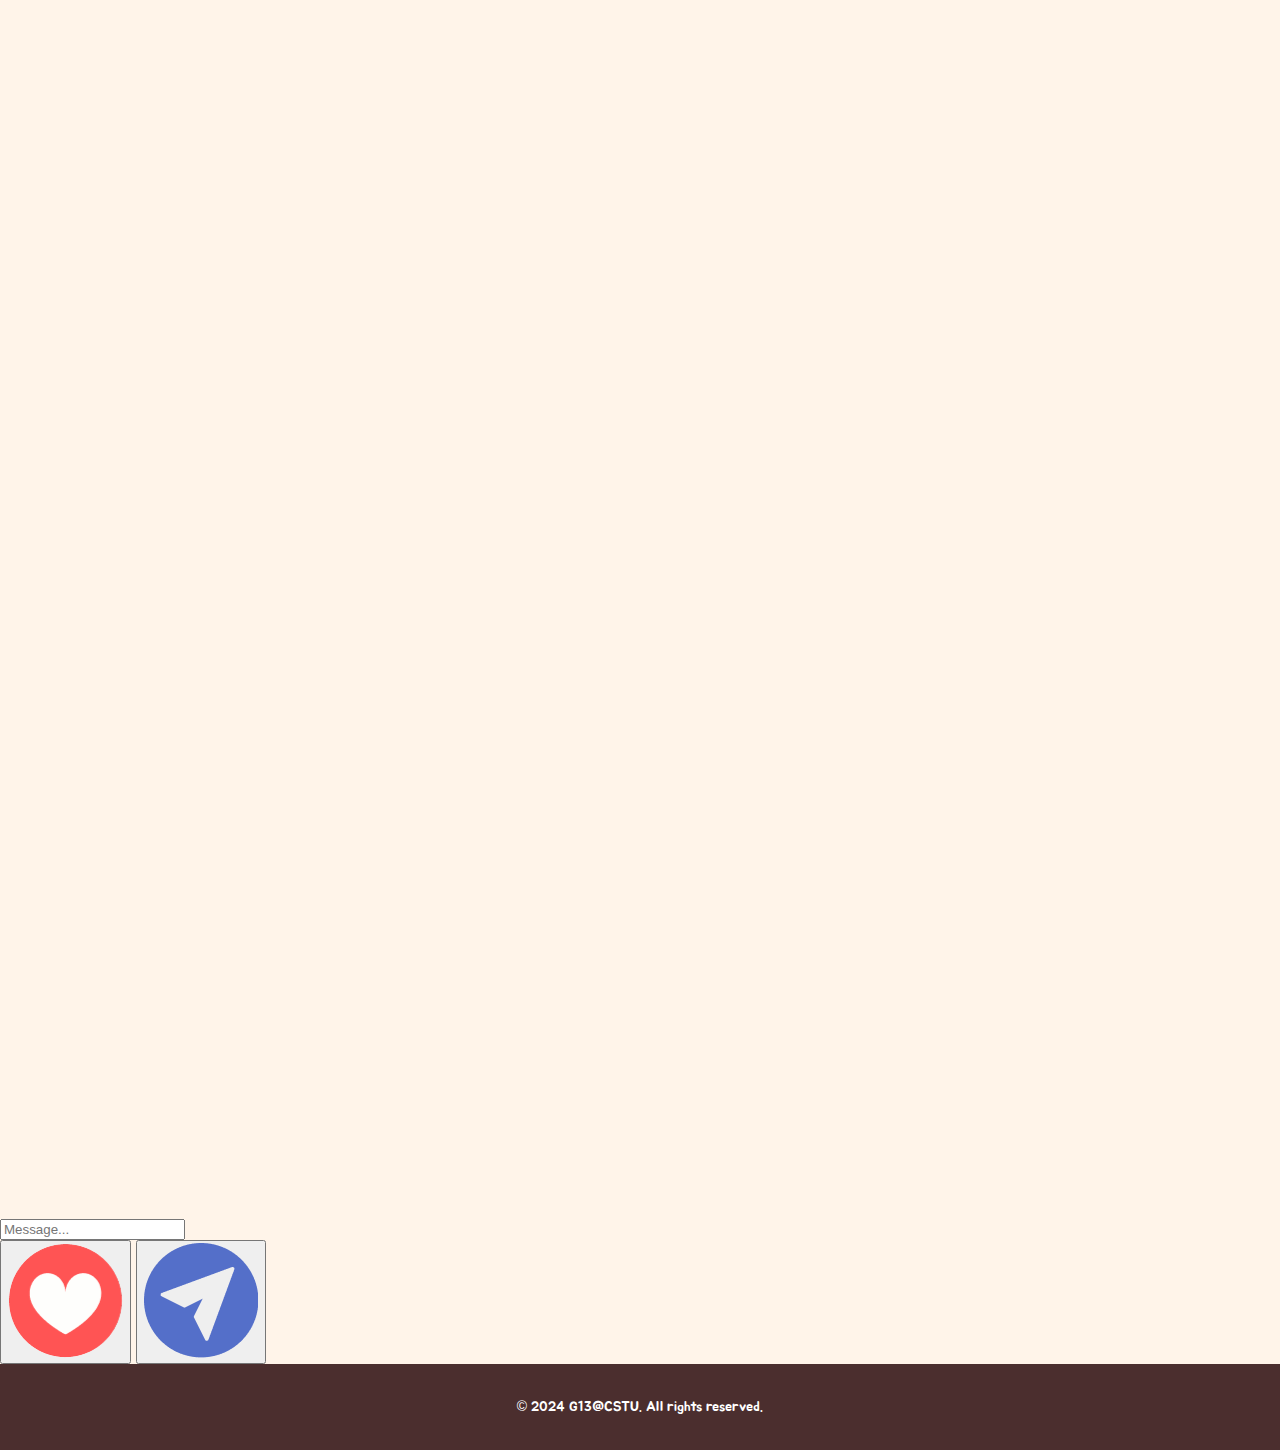
==== commit 387536c8: "claer line" ====
--- a/index.html
+++ b/index.html
@@ -31,17 +31,35 @@
     </header>
 
     <main>
+
         <div class="fade_in aim">
-            <div class="aim-left1">
-                <h1>Our <br>Future</h1>
-            </div>
-            <div class="aim-left2">
-                <h1>Our Future</h1>
-            </div>
-            <div class="aim-right">
-                <img id="target" src="resources/aim.png" alt="Target Icon">
+            <div class="text-animate-container">
+                <span class="text-animate" data-final-x="0" data-final-y="0">O</span>
+                <span class="text-animate" data-final-x="70" data-final-y="0">u</span>
+                <span class="text-animate" data-final-x="130" data-final-y="0">r</span>
+                <span class="text-animate" data-final-x="250" data-final-y="0"> </span>
+                <span class="text-animate" data-final-x="270" data-final-y="0">F</span>
+                <span class="text-animate" data-final-x="330" data-final-y="0">u</span>
+                <span class="text-animate" data-final-x="390" data-final-y="0">t</span>
+                <span class="text-animate" data-final-x="450" data-final-y="0">u</span>
+                <span class="text-animate" data-final-x="510" data-final-y="0">r</span>
+                <span class="text-animate" data-final-x="570" data-final-y="0">e</span>
             </div>
 
+
+            <section id="video-section" class="fade_in">
+                <!-- วิดีโอ Light Mode -->
+                <video id="lightVideo" autoplay loop muted playsinline>
+                    <source src="resources/Aim_video-vmake.mp4" type="video/mp4">
+                    Your browser does not support the video tag.
+                </video>
+
+                <!-- วิดีโอ Dark Mode -->
+                <video id="darkVideo" autoplay loop muted playsinline style="display: none;">
+                    <source src="resources/Aim_video_Dark-vmake.mp4" type="video/mp4">
+                    Your browser does not support the video tag.
+                </video>
+            </section>
         </div>
 
         <div class="fade_in talk-about-future">
--- a/styles.css
+++ b/styles.css
@@ -1,582 +1,332 @@
-:root {
-    --color-primary: #FEFEFC;
-    --color-secondary: #FF5454;
-    --color-background: #FFF4E9;
-    --color-font: #562C28;
-    --color-footer: #4B2E2E;
-    --color-blue: #546FC9;
-    --color-green: #B4E77F;
-    --color-yellow: #F1E561;
-    --color-pink: #FF5487;
-    --color-purple: #9A54C9;
-}
-
-main {
-    margin: 0 50px 50px;
-}
-
+/* General */
 body {
-    background-color: var(--color-background);
-    font-family: 'Jua', sans-serif;
-    margin: 0;
-    padding: 0;
-}
-
+  font-family: 'Jua', sans-serif;
+  background-color: #FFF4E9;
+  color: #4B2E2E;
+  margin: 0;
+  padding: 0;
+}
+
+/* Header */
 header {
-    display: flex;
-    justify-content: space-between;
-    align-items: center;
-    padding: 20px;
-    background-color: var(--color-background);
-    color: var(--color-font);
-}
-
-header h1 {
-    font-size: 28px;
-    font-weight: bold;
-    color: var(--color-font);
-}
-
-header nav a {
-    margin-left: 20px;
-    text-decoration: none;
-    color: var(--color-font);
-    font-size: 16px;
-    transition: color 0.3s ease;
-}
-
-header nav a:hover {
-    color: var(--color-secondary);
-}
-
-.aim {
-    display: grid;
-    grid-template-columns: 1fr 1fr;
-    grid-gap: 20px;
-    padding-inline: 52px;
-    padding-top: 40px;
-    align-items: center;
-    justify-items: center;
-}
-
-.aim-left1 {
-    font-size: 48px;
-    color: var(--color-font);
-    margin-bottom: 5vh;
-}
-
-.aim-left2 {
-    display: none;
-}
-
-.aim-right {
-    display: flex;
-    justify-content: center;
-    align-items: center;
-    margin-bottom: 64px;
-}
-
-.aim-right img {
-    width: 300px;
-    max-width: 100%;
-    height: auto;
-    display: block;
-    margin-left: auto;
-}
-
-@media (max-width: 600px) {
-
-    .aim-left1 {
-        font-size: 36px;
-        margin-bottom: 4vh;
-    }
-
-    .aim-right {
-        justify-content: center;
-    }
-
-    .aim-right img {
-        width: 100%;
-        max-width: 100%;
-        height: auto;
-    }
-
-    header h1 {
-        font-size: 20px;
-    }
-
-    header nav a {
-        font-size: 14px;
-    }
-}
-
-@media (max-width: 440px) {
-    .aim {
-        grid-template-columns: 1fr;
-        padding-inline: 20px;
-
-    }
-
-    .aim-left1 {
-        display: none;
-    }
-
-    .aim-left2 {
-        display: contents;
-        font-size: 20px;
-        color: var(--color-font);
-        text-align: center;
-    }
-
-    .aim-right img {
-        width: 80%;
-    }
-
-    header h1 {
-        font-size: 18px;
-    }
-
-    header nav a {
-        font-size: 12px;
-    }
-}
-
-.talk-about-future {
-    text-align: center;
-}
-
-.talk-about-future h2 {
-    font-size: 24px;
-    font-weight: 100;
-    text-align: left;
-    color: var(--color-primary);
-    background-color: var(--color-footer);
-    padding: 24px;
-    margin-bottom: 40px;
-}
-
-.chat-section {
-    display: flex;
-    flex-direction: column;
-    align-items: center;
-}
-
-.chat {
-    display: flex;
-    align-items: center;
-    justify-content: flex-start;
-    gap: 20px;
-    width: 100%;
-    padding: 16px 24px;
-    min-height: 140px;
-    box-sizing: border-box;
-    height: 140px;
+  display: flex;
+  justify-content: space-between;
+  align-items: center;
+  padding: 20px;
+  background-color: #FFF4E9;
+  color: #4B2E2E;
+  border-bottom: 1px solid #ccc;
+}
+
+header .logo {
+  font-size: 20px;
+  font-weight: bold;
+}
+
+header .navigation {
+  display: flex;
+  align-items: center;
+  gap: 20px;
+}
+
+header .navigation a {
+  text-decoration: none;
+  color: #4B2E2E;
+  font-weight: bold;
+}
+
+header .navigation a:hover {
+  color: #FFAA33;
+}
+
+#toggleTheme {
+  cursor: pointer;
+  font-size: 20px;
+  background: transparent;
+  border: none;
+  transition: transform 0.3s ease;
+}
+
+#toggleTheme:hover {
+  transform: scale(1.2);
+}
+
+/* Welcome Section */
+.welcome-section {
+  text-align: center;
+  padding: 50px 20px;
+}
+
+.welcome-section h1 {
+  font-size: 50px;
+  margin-bottom: 20px;
+  color: #4B2E2E;
+}
+
+.welcome-section .icons {
+  display: flex;
+  justify-content: center;
+  align-items: center;
+  gap: 10px;
+}
+
+.welcome-section .icons img {
+  height: 150px;
+  transition: transform 0.3s ease;
+}
+
+.welcome-section .icons img:hover {
+  transform: scale(1.1);
+}
+
+/* Journey Section */
+.journey-section {
+  display: flex;
+  flex-direction: column;
+  gap: 20px;
+  padding: 20px;
+}
+
+.journey-row {
+  display: flex;
+  gap: 30px;
+  align-items: stretch;
+}
+
+/* Image Box */
+.image-box {
+  flex: 0 0 30%;
+  height: 400px;
+  display: flex;
+  justify-content: center;
+  align-items: center;
+  background-color: #e0e0e0;
+  border: 2px solid #ccc;
+  border-radius: 10px;
+  overflow: hidden;
+}
+
+.image-box img {
+  width: 100%;
+  height: 100%;
+  object-fit: cover;
+  border-radius: 10px;
+}
+
+/* Text Box */
+.text-box {
+  flex: 1;
+  padding: 20px;
+  background-color: #fff;
+  border: 2px solid #ccc;
+  border-radius: 10px;
+  text-align: justify;
+  font-size: 16px;
+  color: #555;
+  line-height: 1.5;
+
+}
+
+/* Footer */
+.footer {
+  text-align: center;
+  padding: 20px;
+  background: #4B2E2E;
+  color: #FFF;
+  font-size: 14px;
+}
+
+/* Animations */
+.fade_in {
+  opacity: 0;
+  transform: translateY(20px);
+  transition: opacity 1.5s ease-in, transform 1.5s ease-in;
+}
+
+.fade_in--visible {
+  opacity: 1;
+  transform: translateY(0);
+}
+
+@keyframes slideIn {
+  from {
     opacity: 0;
-    transform: translateY(20px);
-    transition: opacity 0.6s ease-out, transform 0.6s ease-out;
-}
-
-.chat.visible {
+    transform: translateX(-100%);
+  }
+
+  to {
     opacity: 1;
-    transform: translateY(0);
-}
-
-.chat.right {
-    flex-direction: row-reverse;
-}
-
-.chat.right .text {
-    text-align: right;
-    align-items: flex-end;
-}
-
-.chat.left {
-    flex-direction: row;
-}
-
-.chat.right .text,
-.chat.left .text {
-    display: flex;
-    flex-direction: column;
-    justify-items: flex-start;
-}
-
-.circle {
-    width: 100px;
-    height: 100px;
-    border-radius: 50%;
-    flex-shrink: 0;
-    background-size: cover;
-    background-position: center;
-    object-fit: cover;
-}
-
-.chat .circle1 {
-    background-image: url('resources/yeewha.jpg');
-}
-
-.chat .circle2 {
-    background-image: url('resources/Namtan.jpg');
-}
-
-.chat .circle3 {
-    background-image: url('resources/Titi.jpg');
-}
-
-.chat .circle4 {
-    background-image: url('resources/Puji.jpg');
-}
-
-.chat .circle5 {
-    background-image: url('resources/Warm.jpg');
-}
-
-.chat .circle6 {
-    background-image: url('resources/Focus.jpg');
-}
-
-
-.text {
-    display: flex;
-    flex-direction: column;
-    text-align: left;
-}
-
-.text p {
-    font-size: 14px;
-    font-weight: bold;
-    color: var(--color-font);
-    margin: 0;
-}
-
-
-.speech-bubble {
-    background-color: var(--color-primary);
-    border-radius: 10px;
-    padding: 20px 25px;
-    box-shadow: 0px 4px 6px rgba(0, 0, 0, 0.1);
-    font-size: 16px;
-    color: var(--color-font);
-    max-width: 300px;
-    word-wrap: break-word;
-    position: relative;
-    margin: 10px;
-    font-family: 'mali';
-}
-
-.message-box {
-    display: flex;
-    align-items: center;
-    background-color: var(--color-primary);
-    border-radius: 15px;
-    padding: 10px;
-    gap: 10px;
-    margin: 0px 24px;
-}
-
-.message-input {
-    flex: 1;
-    border: none;
-    outline: none;
-    background: none;
-    font-size: 16px;
-    padding: 10px;
-    font-family: 'Jua';
-}
-
-.message-buttons {
-    display: flex;
-    gap: 10px;
-}
-
-.button {
-    border: none;
-    background: none;
-    cursor: pointer;
-}
-
-.button img {
-    width: 30px;
-    height: 30px;
-}
-
-.button:hover img {
-    transform: scale(1.1);
-    transition: transform 0.2s ease;
-}
-
-.footer {
-    text-align: center;
-    padding: 20px;
-    background: var(--color-footer);
-    color: var(--color-primary);
-    font-size: 14px;
-    margin-top: 40px;
-}
-
-/*fade_in*/
-.fade_in {
-    opacity: 0;
-    transform: translateY(50px);
-    transition: opacity 2s ease-in-out, transform 2s ease-in-out;
+    transform: translateX(0);
+  }
 }
 
 .fade_in--visible {
-    opacity: 1;
-    transform: translateY(0);
-}
-
-.parallax-section {
-    opacity: 0;
-    transform: translateY(50px);
-    transition: opacity 2s ease-in-out, transform 2s ease-in-out;
-}
-
-.parallax-section.fade_in--visible {
-    opacity: 1;
-    transform: translateY(0);
-}
-
-
-@keyframes fadeInUp {
-    0% {
-        opacity: 0;
-        transform: translateY(50px);
-    }
-
-    100% {
-        opacity: 1;
-        transform: translateY(0);
-    }
-}
-
-
-@keyframes slideIn {
-    from {
-        opacity: 0;
-        transform: translateX(-100%);
-    }
-
-    to {
-        opacity: 1;
-        transform: translateX(0);
-    }
-}
-
-/* header */
+  animation: slideIn 2s ease-in-out;
+}
+
+/* Welcome Section Hover Effect */
+.welcome-section .icons img {
+  transition: transform 0.3s ease;
+}
+
+.welcome-section .icons img:hover {
+  transform: scale(1.1);
+}
+
+/* Dark Mode */
+body.dark-mode {
+  background-color: #2E2E2E;
+  color: #FFF4E9;
+}
+
+
+body.dark-mode #typing-text {
+  background-color: #2E2E2E;
+  color: #FFF4E9;
+}
+
+body.dark-mode #toggleMusic {
+  padding: 5px;
+  background-color: #FFF;
+  border-radius: 50px;
+}
+
+body.dark-mode #toggleMusic:hover {
+  padding: 5px;
+  background-color: #fffc41;
+  border-radius: 50px;
+}
+
+body.dark-mode .logo span {
+  background-color: #2E2E2E;
+  color: #FFF4E9;
+}
+
+body.dark-mode header {
+  background-color: #333;
+  border-bottom: 1px solid #555;
+}
+
+body.dark-mode .navigation a {
+  color: #FFF;
+}
+
+body.dark-mode .navigation a:hover {
+  color: #FFAA33;
+}
+
+body.dark-mode .journey-row .text-box {
+  background-color: #444;
+  color: #FFF;
+  border-color: #555;
+}
+
+body.dark-mode .image-box {
+  background-color: #555;
+}
+
+body.dark-mode .welcome-section h1 {
+  background: #2E2E2E;
+  color: #FFF4E9;
+}
+
+body.dark-mode .logo {
+  background: #2E2E2E;
+  color: #FFF4E9;
+}
+
 .logo {
-    display: flex;
-    align-items: center;
-    gap: 10px;
-}
-
-.logo img {
-    height: 30px;
+  display: flex;
+  align-items: center;
+  font-size: 20px;
+  font-weight: bold;
+}
+
+.logo-image {
+  width: 30px;
+  height: 30px;
+  margin-right: 10px;
 }
 
 .logo span {
-    font-weight: bold;
-    font-size: 18px;
-}
-
-.navigation {
-    margin-left: auto;
-    display: flex;
-    gap: 20px;
-}
-
-.navigation a {
-    text-decoration: none;
-    margin-right: 50px;
-    color: var(--color-footer);
-    font-weight: bold;
-    transition: color 0.3s ease;
-}
-
-.navigation a:hover {
-    color: #E74C3C;
-}
-
-/*controls*/
+  font-size: 18px;
+  font-weight: bold;
+  color: #4B2E2E;
+  margin-left: -2px;
+}
+
 .controls {
-    display: flex;
-    align-items: center;
-    gap: 10px;
-}
-
-#toggleTheme,
+  display: flex;
+  align-items: center;
+  gap: 10px;
+}
+
 #toggleMusic {
-    font-size: 20px;
-    background: transparent;
-    border: none;
-    cursor: pointer;
-    transition: transform 0.2s ease;
-}
-
-#toggleTheme:hover,
+  font-size: 20px;
+  background: transparent;
+  border: none;
+  color: #4B2E2E;
+  cursor: pointer;
+  transition: color 0.3s ease, background-color 0.3s ease;
+}
+
 #toggleMusic:hover {
-    transform: scale(1.2);
+  color: #FFAA33;
+  background-color: #FFF4E9;
+  border-radius: 50%;
 }
 
 #volumeControl {
-    width: 100px;
-    cursor: pointer;
-}
-
-/* Moon mode */
-body.light-mode {
-    background: var(--color-background);
-    color: var(--color-footer);
-}
-
-body.dark-mode {
-    background: #2E2E2E;
-    color: var(--color-background);
-}
-
-
-
-
-body.dark-mode #toggleMusic {
-    padding: 5px;
-    background-color: #FFF;
-    border-radius: 50px;
-}
-
-body.dark-mode #toggleMusic:hover {
-    padding: 5px;
-    background-color: #fffc41;
-    border-radius: 50px;
-}
-
-body.dark-mode .parallax-section {
-    background-image: url('resource/Night mode stardew.webp');
-    color: white;
-}
-
-body.dark-mode header {
-    background-color: #333;
-    border-bottom: 1px solid #555;
-}
-
-body.dark-mode .navigation a {
-    color: #FFF;
-}
-
-body.dark-mode .navigation a:hover {
-    color: #FFAA33;
-}
-
-body.dark-mode .team-section h2 {
-    color: #FFF;
-}
-
-#toggleTheme {
-    margin-left: 20px;
-    cursor: pointer;
-    font-size: 20px;
-    background: transparent;
-    border: none;
-}
-
-#toggleTheme:hover {
-    transform: scale(1.2);
-}
-
-/*ควบคุมเพลงสุดโปรดดดด*/
-.controls {
-    display: flex;
-    align-items: center;
-    gap: 10px;
-}
-
-#toggleMusic {
-    font-size: 20px;
-    background: transparent;
-    border: none;
-    cursor: pointer;
-    transition: transform 0.2s ease;
-}
-
-#toggleMusic:hover {
-    transform: scale(1.2);
-}
-
-#volumeControl {
-    width: 100px;
-    cursor: pointer;
-}
-
-/*arrow*/
-
-#arrow {
-    position: absolute;
-    top: 50%;
-    left: 10%;
-    transform: translate(-50%, -50%);
-    width: 50px;
-    animation: none;
-}
-
-
-/* แอนิเมชันเมื่อถูกกระตุ้น */
-#arrow.animate {
-    animation: arrowFly 2s ease-in-out forwards;
-}
-
-body.dark-mode {
-    background: #2E2E2E;
-    color: #FFF;
-}
-
-
-body.dark-mode .footer {
-    background: var(--color-footer);
-    color: var(--color-primary);
-}
-
-
-body.dark-mode header {
-    background-color: #333;
-    color: #FFF;
-}
-
-body.dark-mode .navigation a {
-    color: #FFF;
-}
-
-body.dark-mode .navigation a:hover {
-    color: #FFAA33;
-}
-
-
-body.dark-mode .logo span {
-    color: #FFF;
-}
-
-
-body.dark-mode .aim-left1,
-body.dark-mode .aim-left2 {
-    color: #FFF;
-}
-
-
-body.dark-mode .speech-bubble {
-    background-color: #333;
-    color: #FFF;
-}
-
-
-body.dark-mode #toggleTheme,
-body.dark-mode #toggleMusic {
-    color: #FFF;
-}
-
-body.dark-mode #volumeControl {
-    background-color: #444;
-}
-
-
-body.dark-mode .chat .text p {
-    color: #FFFFFF;
+  width: 100px;
+  cursor: pointer;
+}
+
+
+.thai {
+  font-family: 'Mali', sans-serif;
+  font-size: large;
+}
+
+/* Typing Animation */
+#typing-text {
+  font-size: 3rem;
+  color: #4B2E2E;
+  white-space: nowrap;
+  overflow: hidden;
+  border-right: 2px solid #4B2E2E;
+  animation: blink 0.7s step-end infinite;
+  /* เคอร์เซอร์กระพริบ */
+  text-align: center;
+  margin: 0 auto;
+  display: inline-block;
+}
+
+@keyframes blink {
+
+  from,
+  to {
+    border-color: transparent;
+  }
+
+  50% {
+    border-color: #4B2E2E;
+  }
+}
+
+/* Visualizer Light Mode */
+#visualizer {
+  background: #f5deb3;
+  /* สีพื้นหลัง */
+  display: block;
+  width: 80%;
+  height: 200px;
+  margin: 20px auto;
+  border-radius: 10px;
+  box-shadow: 0 4px 10px rgba(0, 0, 0, 0.2);
+}
+
+/* Visualizer Dark Mode */
+body.dark-mode #visualizer {
+  background: #2e2e2e;
+  box-shadow: 0 4px 10px rgba(255, 255, 255, 0.2);
 }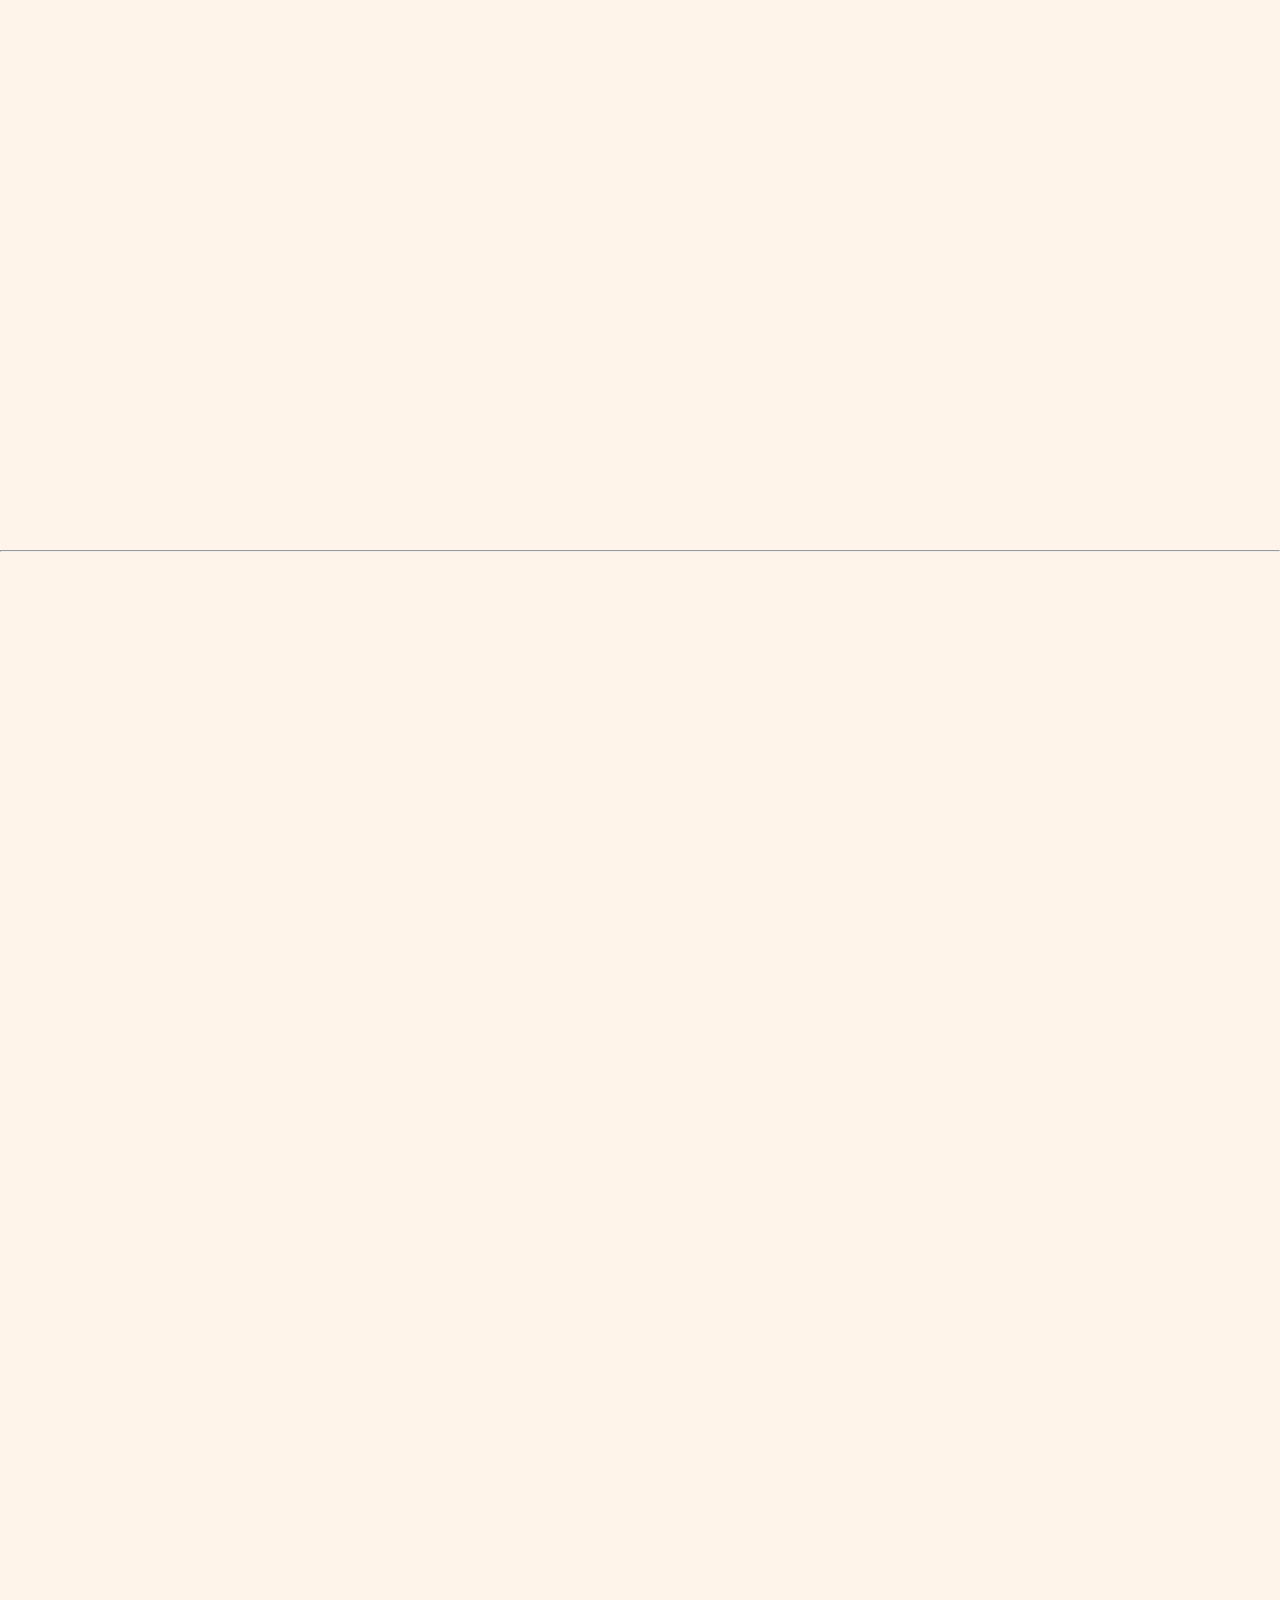
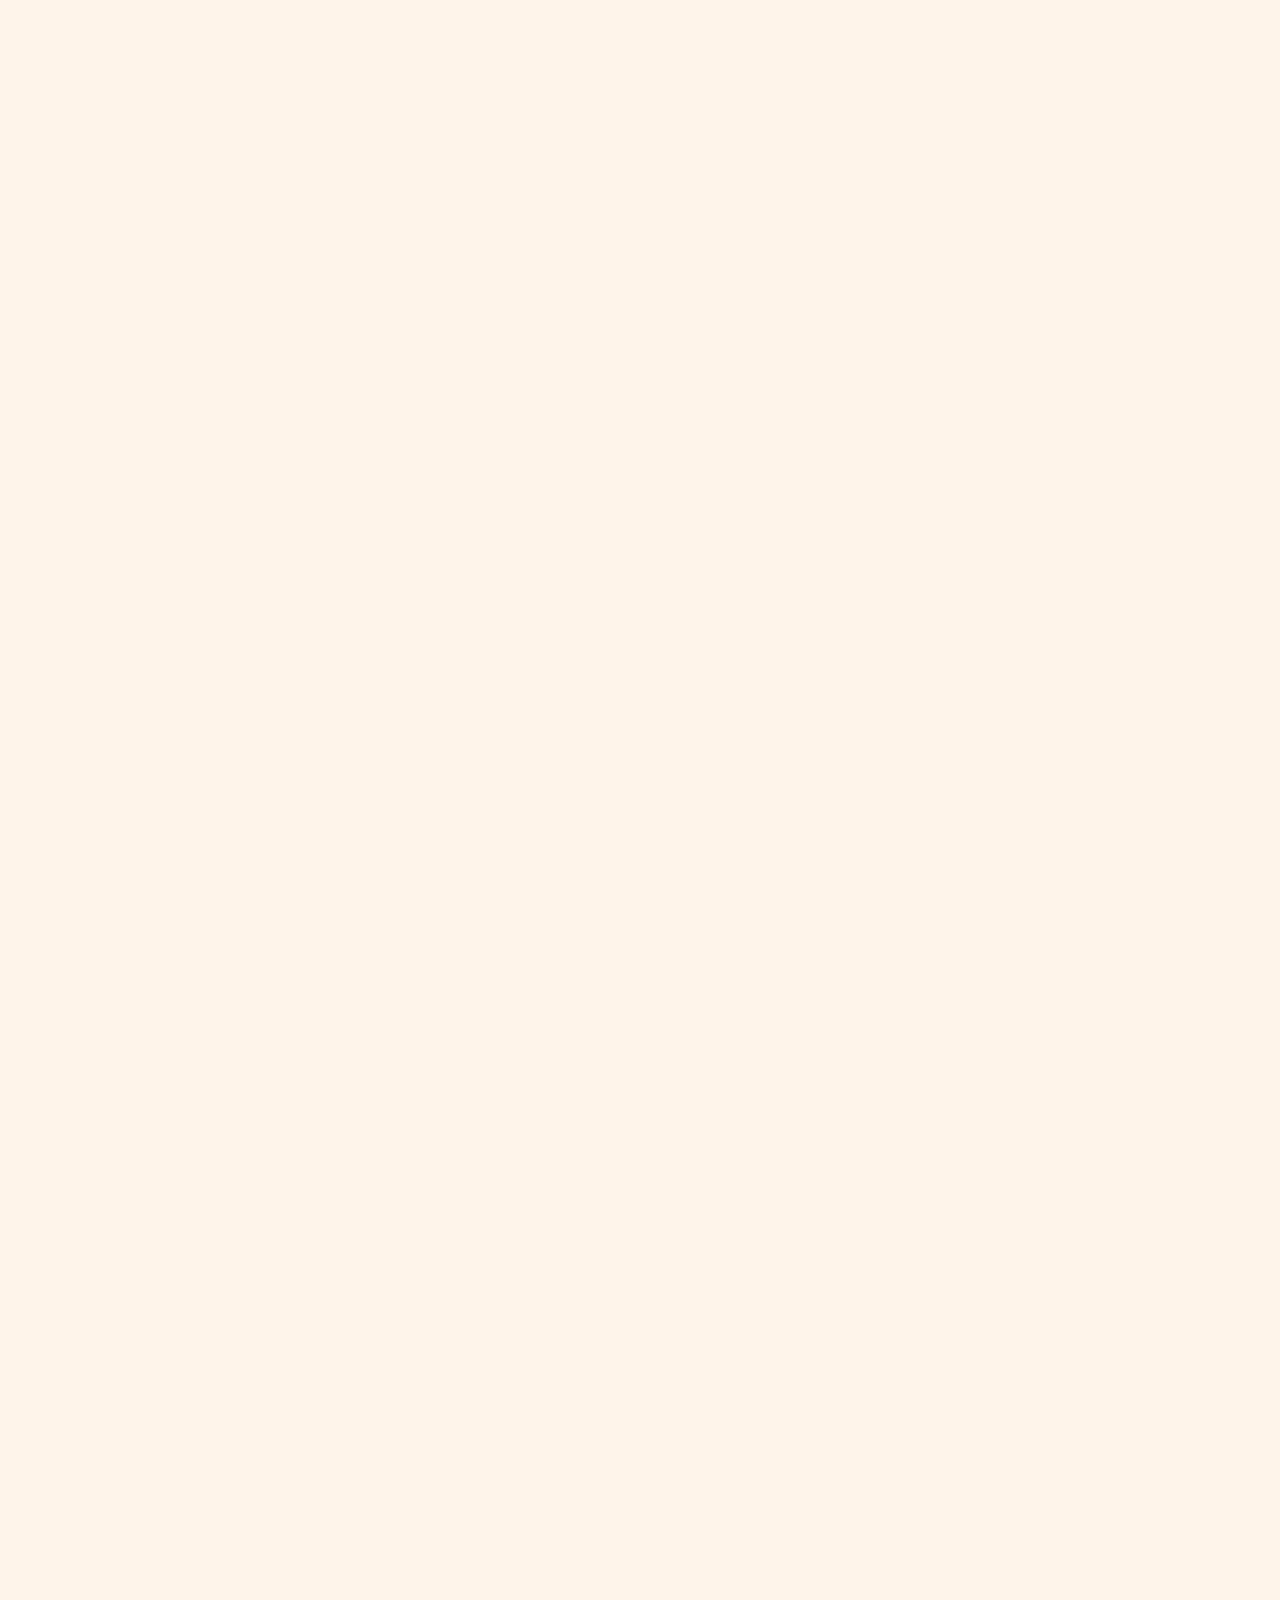
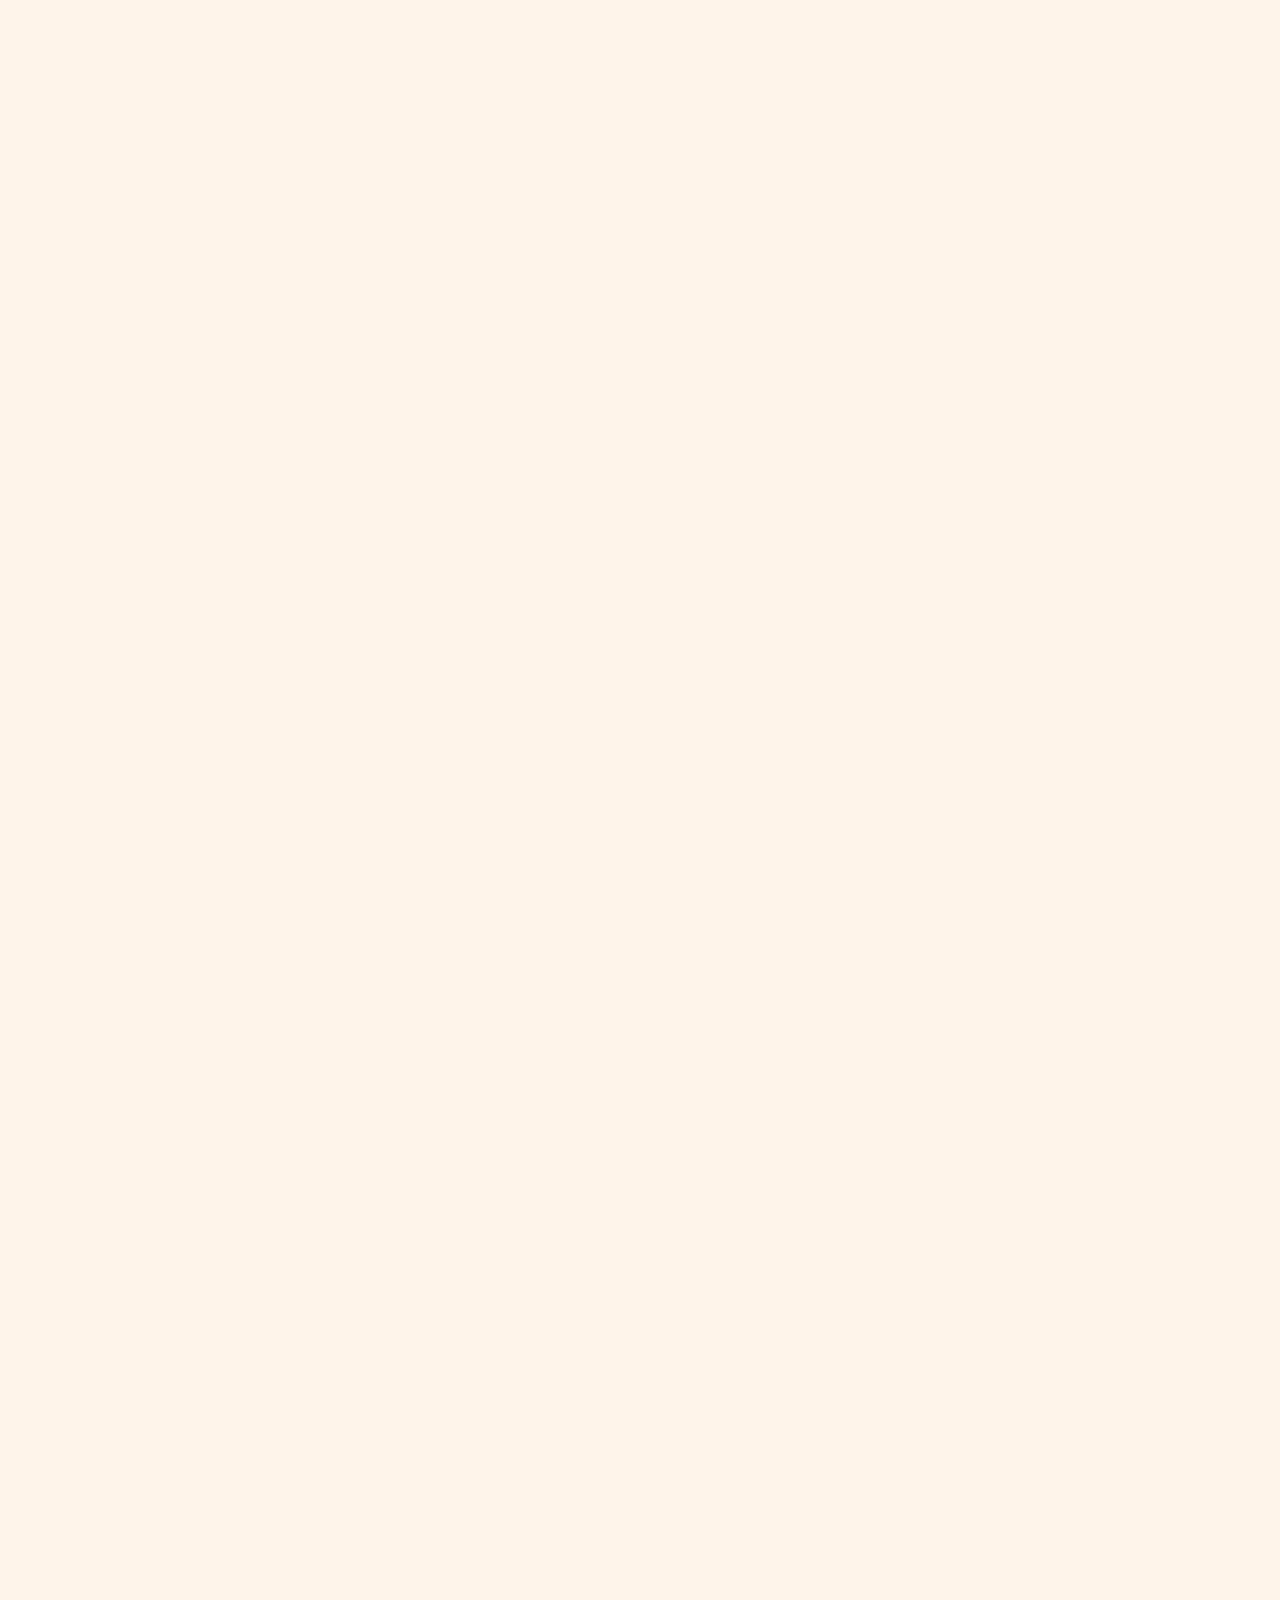
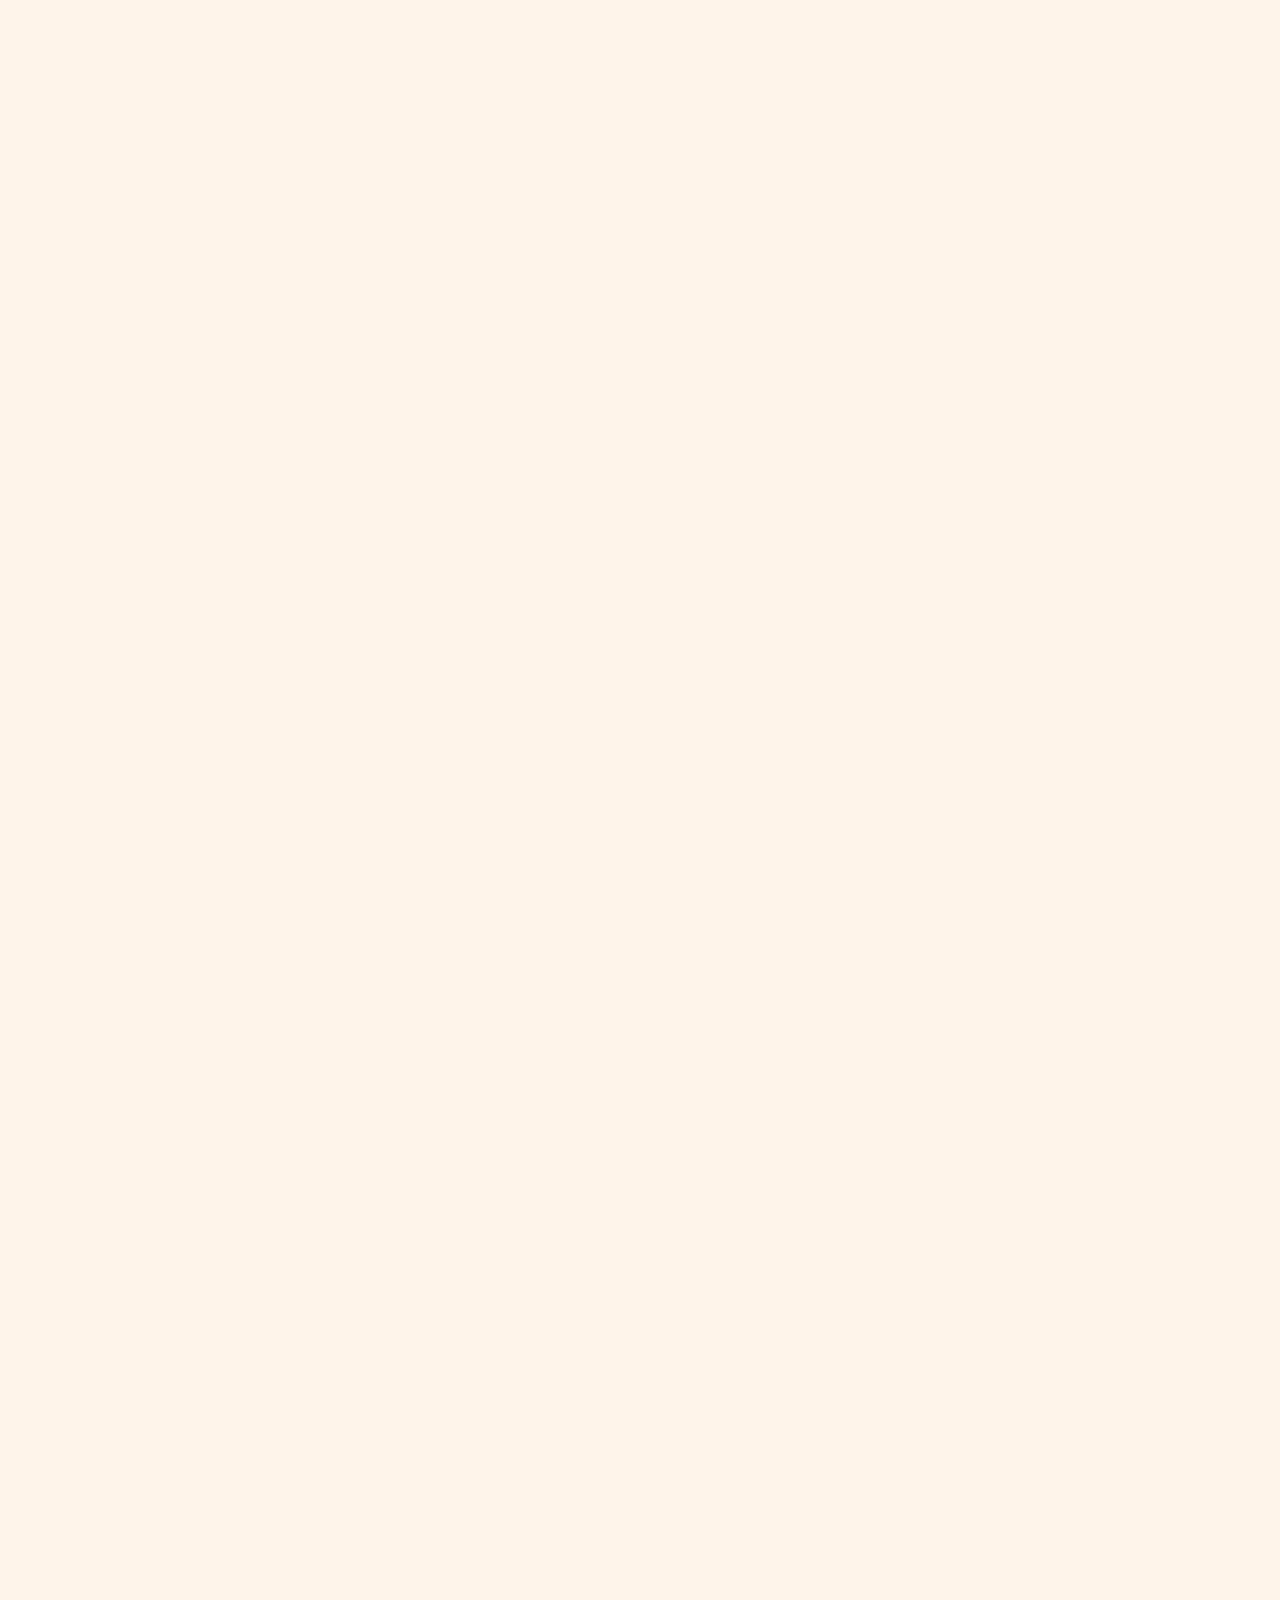
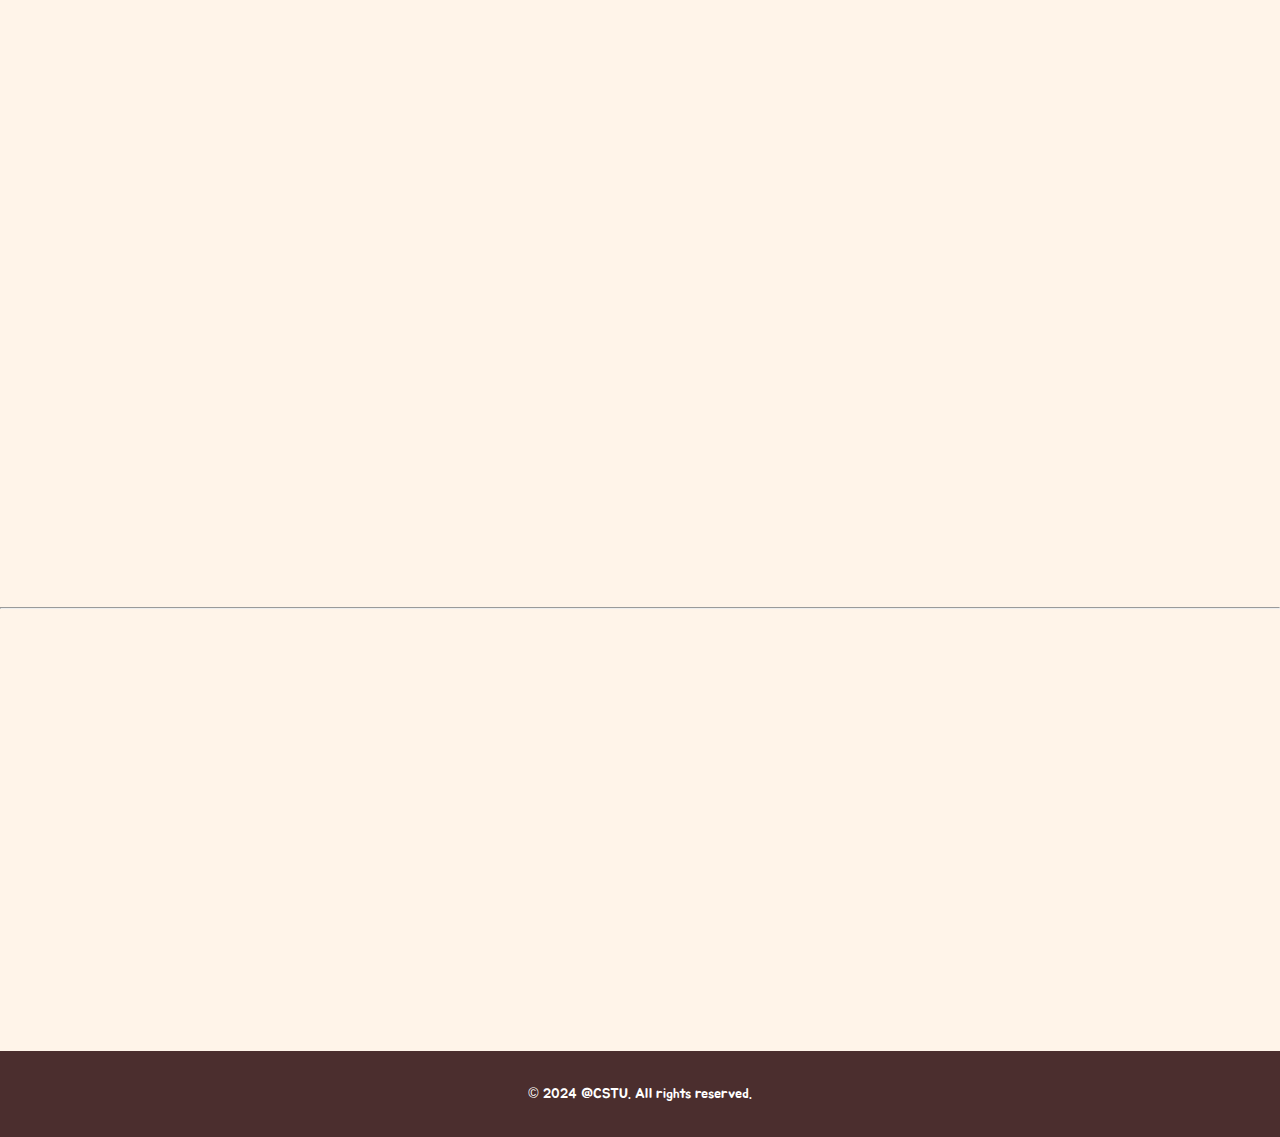
==== commit 3da21333: "rename js file" ====
--- a/index.html
+++ b/index.html
@@ -4,15 +4,16 @@
 <head>
     <meta charset="UTF-8">
     <meta name="viewport" content="width=device-width, initial-scale=1.0">
-    <title>Our Future</title>
+    <title>Our CSTU Story</title>
+    <link href="https://fonts.googleapis.com/css2?family=Jua&display=swap" rel="stylesheet">
     <link rel="stylesheet" href="styles.css">
-    <link href="https://fonts.googleapis.com/css2?family=Jua&family=Mali:wght@400;700&display=swap" rel="stylesheet">
 </head>
 
 <body>
+
     <header class="fade_in">
         <div class="logo">
-            <img src="resources/logo.png" alt="Logo">
+            <img src="resource/logo.png" alt="Logo">
             <span>Our CSTU Story</span>
         </div>
         <nav class="navigation">
@@ -25,134 +26,130 @@
             <button id="toggleMusic">🎵</button>
             <input id="volumeControl" type="range" min="0" max="1" step="0.1" value="0.5">
             <audio id="backgroundMusic" loop>
-                <source src="resources/Stardew Valley OST Fall Ghost Synth.mp3" type="audio/mpeg">
+                <source src="resource/Stardew Valley OST Fall Ghost Synth.mp3" type="audio/mpeg">
             </audio>
         </div>
     </header>
 
     <main>
+        <section class="parallax-section fade_in" id="home">
+            <div class="parallax-content">
+                <h1>Welcome to Our Website</h1>
+                <div class="icons">
+                    <img src="resource/icon.png" alt="Icon">
+                </div>
+            </div>
+        </section>
 
-        <div class="fade_in aim">
-            <div class="text-animate-container">
-                <span class="text-animate" data-final-x="0" data-final-y="0">O</span>
-                <span class="text-animate" data-final-x="70" data-final-y="0">u</span>
-                <span class="text-animate" data-final-x="130" data-final-y="0">r</span>
-                <span class="text-animate" data-final-x="250" data-final-y="0"> </span>
-                <span class="text-animate" data-final-x="270" data-final-y="0">F</span>
-                <span class="text-animate" data-final-x="330" data-final-y="0">u</span>
-                <span class="text-animate" data-final-x="390" data-final-y="0">t</span>
-                <span class="text-animate" data-final-x="450" data-final-y="0">u</span>
-                <span class="text-animate" data-final-x="510" data-final-y="0">r</span>
-                <span class="text-animate" data-final-x="570" data-final-y="0">e</span>
-            </div>
+        <hr>
 
-
-            <section id="video-section" class="fade_in">
-                <!-- วิดีโอ Light Mode -->
-                <video id="lightVideo" autoplay loop muted playsinline>
-                    <source src="resources/Aim_video-vmake.mp4" type="video/mp4">
-                    Your browser does not support the video tag.
-                </video>
-
-                <!-- วิดีโอ Dark Mode -->
-                <video id="darkVideo" autoplay loop muted playsinline style="display: none;">
-                    <source src="resources/Aim_video_Dark-vmake.mp4" type="video/mp4">
-                    Your browser does not support the video tag.
-                </video>
-            </section>
-        </div>
-
-        <div class="fade_in talk-about-future">
-            <h2>When we talk about the future (6)</h2>
-            <div class="chat-section">
-
-                <div class="chat right">
-                    <div class="circle circle1"></div>
-                    <div class="text">
-                        <p>yeewha</p>
-                        <div class="speech-bubble">นี่ๆ อยากรู้ว่าในอนาคตมีสิ่งที่หวังกันบ้างมั้ย</div>
+        <section class="fade_in team-section" id="journey">
+            <h2>OUR TEAM</h2>
+            <div class="team-grid">
+                <div class="team-card">
+                    <img src="resource/Namtan.jpg">
+                    <div class="bottom-bar red-bar">
+                        <div class="thai">
+                            <p>ชัญญานุช สายหงษ์</p>
+                        </div>
+                        <p>Design, Create-Code</p>
                     </div>
                 </div>
-
-                <div class="chat left">
-                    <div class="circle circle2"></div>
-                    <div class="text">
-                        <p>namtan</p>
-                        <div class="speech-bubble">เรียนภาษาที่3, ใช้ชีวิตให้มีความสุขที่สุด</div>
+                <div class="team-card">
+                    <img src="resource/Focus.jpg">
+                    <div class="bottom-bar blue-bar">
+                        <div class="thai">
+                            <p>นวพรรษ ทำไธสง</p>
+                        </div>
+                        <p>Design, Create-Code</p>
+                    </div>
+                </div>
+                <div class="team-card">
+                    <img src="resource/Yeewha.jpg">
+                    <div class="bottom-bar green-bar">
+                        <div class="thai">
+                            <p>ภัทรินทร์ แซ่ว่อง</p>
+                        </div>
+                        <p>Design, Create-Code</p>
+                    </div>
+                </div>
+                <div class="team-card">
+                    <img src="resource/Puji.jpg">
+                    <div class="bottom-bar red-bar">
+                        <div class="thai">
+                            <p>ภูจิร ยังเหลือ</p>
+                        </div>
+                        <p>Design, Create-Code</p>
+                    </div>
+                </div>
+                <div class="team-card">
+                    <img src="resource/Ti.jpg">
+                    <div class="bottom-bar blue-bar">
+                        <div class="thai">
+                            <p>รัฐภูมิ แสงคำมา</p>
+                        </div>
+                        <p>Design, Create-Code</p>
+                    </div>
+                </div>
+                <div class="team-card">
+                    <img src="resource/Warm.jpg">
+                    <div class="bottom-bar green-bar">
+                        <div class="thai">
+                            <p>กนกพจน์ กาญจนประทุม</p>
+                        </div>
+                        <p>Design, Create-Code</p>
                     </div>
                 </div>
             </div>
+        </section>
+        <hr>
 
-            <div class="chat left">
-                <div class="circle circle3"></div>
-                <div class="text">
-                    <p>titi</p>
-                    <div class="speech-bubble">มีร่างกายที่แข็งแรง 💪</div>
+        <section class="fade_in guest-book-section" id="guest-book">
+            <h2>GUEST BOOK</h2>
+            <form id="guestBookForm" class="guest-book">
+                <div class="form-group">
+                    <div class="thai">
+                        <label for="name">ชื่อ:</label>
+                    </div>
+                    <input type="text" id="name" placeholder="กรอกชื่อของคุณ" required>
                 </div>
+                <div class="form-group">
+                    <div class="thai">
+                        <label for="comment">ข้อเสนอแนะ:</label>
+                    </div>
+                    <textarea id="comment" rows="4" placeholder="กรอกข้อเสนอแนะของคุณ" required></textarea>
+                </div>
+                <div class="form-group">
+                    <div class="thai">
+                        <label for="rating">ให้คะแนนเว็บไซต์ของเรา:</label>
+                    </div>
+                    <select id="rating" required>
+                        <option value="">-- กรุณาเลือก --</option>
+                        <option value="1">1 (ควรปรับปรุง)</option>
+                        <option value="2">2 (พอใช้)</option>
+                        <option value="3">3 (ปานกลาง)</option>
+                        <option value="4">4 (ดี)</option>
+                        <option value="5">5 (ดีมาก)</option>
+                    </select>
+                </div>
+                <button type="submit" class="submit-button">ส่งความคิดเห็น</button>
+            </form>
+        </section>
+
+        <section class="fade_in guest-comments-section">
+            <div class="thai">
+                <h2>ความคิดเห็นจากผู้เยี่ยมชม</h2>
             </div>
-
-            <div class="chat right">
-                <div class="circle circle1"></div>
-                <div class="text">
-                    <p>yeewha</p>
-                    <div class="speech-bubble">ส่วนตัว เราหวังให้หน้าที่การงานไปได้ดี อยากมีประสบการณ์ใหม่ๆ</div>
-                </div>
+            <div id="commentsGrid" class="comments-grid">
             </div>
-
-            <div class="chat right">
-                <div class="circle circle1"></div>
-                <div class="text">
-                    <p>yeewha</p>
-                    <div class="speech-bubble">แล้วที่เหลือล่ะ</div>
-                </div>
-            </div>
-
-            <div class="chat left">
-                <div class="circle circle4"></div>
-                <div class="text">
-                    <p>puji</p>
-                    <div class="speech-bubble">เรียนให้จบ</div>
-                </div>
-            </div>
-
-            <div class="chat left">
-                <div class="circle circle5"></div>
-                <div class="text">
-                    <p>warm</p>
-                    <div class="speech-bubble">เที่ยวรอบโลก</div>
-                </div>
-            </div>
-
-            <div class="chat left">
-                <div class="circle circle6"></div>
-                <div class="text">
-                    <p>focus</p>
-                    <div class="speech-bubble">ใช้ชีวิตให้คุ้ม</div>
-                </div>
-            </div>
-
-        </div>
-        </div>
-
-        <div class="message-box">
-            <input type="text" placeholder="Message..." class="message-input">
-            <div class="message-buttons">
-                <button class="button heart">
-                    <img src="/resources/heart.png" alt="Heart Icon">
-                </button>
-                <button class="button send">
-                    <img src="/resources/send.png" alt="Send Icon">
-                </button>
-            </div>
-        </div>
+        </section>
     </main>
 
     <footer class="footer">
-        <p>&copy; 2024 G13@CSTU. All rights reserved.</p>
+        <p>© 2024 @CSTU. All rights reserved.</p>
     </footer>
 
-    <script src="future.js"></script>
-
+    <script src="script_Home.js"></script>
 </body>
 
 </html>--- a/styles.css
+++ b/styles.css
@@ -41,7 +41,7 @@
 
 #toggleTheme {
   cursor: pointer;
-  font-size: 20px;
+  font-size: 25px;
   background: transparent;
   border: none;
   transition: transform 0.3s ease;
@@ -67,11 +67,11 @@
   display: flex;
   justify-content: center;
   align-items: center;
-  gap: 10px;
+  gap: 5px;
 }
 
 .welcome-section .icons img {
-  height: 150px;
+  height: 50px;
   transition: transform 0.3s ease;
 }
 
@@ -116,7 +116,9 @@
 /* Text Box */
 .text-box {
   flex: 1;
+  position: relative;
   padding: 20px;
+  padding-bottom: 70px;
   background-color: #fff;
   border: 2px solid #ccc;
   border-radius: 10px;
@@ -124,7 +126,6 @@
   font-size: 16px;
   color: #555;
   line-height: 1.5;
-
 }
 
 /* Footer */
@@ -175,20 +176,24 @@
 
 /* Dark Mode */
 body.dark-mode {
-  background-color: #2E2E2E;
+  background-color: #2a2a2a;
   color: #FFF4E9;
 }
 
+body.light-mode {
+  background-color: #FFF4E9;
+  color: #4B2E2E;
+}
 
 body.dark-mode #typing-text {
-  background-color: #2E2E2E;
+  background-color: #2a2a2a;
   color: #FFF4E9;
 }
 
 body.dark-mode #toggleMusic {
-  padding: 5px;
+  padding: 0.1px;
   background-color: #FFF;
-  border-radius: 50px;
+  border-radius: 0.5px;
 }
 
 body.dark-mode #toggleMusic:hover {
@@ -277,14 +282,13 @@
 }
 
 #volumeControl {
-  width: 100px;
+  width: 50px;
   cursor: pointer;
 }
-
 
 .thai {
   font-family: 'Mali', sans-serif;
-  font-size: large;
+  font-size: 1.5rem;
 }
 
 /* Typing Animation */
@@ -315,11 +319,11 @@
 
 /* Visualizer Light Mode */
 #visualizer {
-  background: #f5deb3;
+  background: #fcead8;
   /* สีพื้นหลัง */
   display: block;
   width: 80%;
-  height: 200px;
+  height: 100px;
   margin: 20px auto;
   border-radius: 10px;
   box-shadow: 0 4px 10px rgba(0, 0, 0, 0.2);
@@ -329,4 +333,360 @@
 body.dark-mode #visualizer {
   background: #2e2e2e;
   box-shadow: 0 4px 10px rgba(255, 255, 255, 0.2);
+}
+
+video {
+  width: 100%;
+  max-width: 400px;
+  height: auto;
+  border-radius: 10px;
+}
+
+.iconforall {
+  position: absolute;
+  bottom: 10px;
+  right: 10px;
+  width: 70px;
+  height: 70px;
+}
+
+/* สไตล์พื้นฐานสำหรับทุกไอคอน */
+.iconforall img {
+  width: 100%;
+  height: 100%;
+  transition: transform 0.3s ease, filter 0.3s ease, box-shadow 0.3s ease;
+  pointer-events: auto;
+}
+
+.blue-icon img:hover {
+  transform: scale(1.1);
+  filter: brightness(1.3);
+  box-shadow: 0 0 30px rgba(0, 123, 255, 0.8);
+}
+
+.red-icon img:hover {
+  transform: scale(1.1);
+  filter: brightness(1.3);
+  box-shadow: 0 0 30px rgba(255, 0, 0, 0.8);
+}
+
+.green-icon img:hover {
+  transform: scale(1.1);
+  filter: brightness(1.3);
+  box-shadow: 0 0 30px rgba(0, 255, 0, 0.8);
+}
+
+.yellow-icon img:hover {
+  transform: scale(1.1);
+  filter: brightness(1.3);
+  box-shadow: 0 0 30px rgba(255, 223, 0, 0.8);
+}
+
+.pink-icon img:hover {
+  transform: scale(1.1);
+  filter: brightness(1.3);
+  box-shadow: 0 0 30px rgba(255, 20, 147, 0.8);
+}
+
+.purple-icon img:hover {
+  transform: scale(1.1);
+  filter: brightness(1.3);
+  box-shadow: 0 0 30px rgba(147, 112, 219, 0.8);
+}
+
+.journey-section {
+  gap: 15px;
+}
+
+.text-box .thai {
+  flex: 0 0 90%;
+  font-size: 0.8rem;
+  padding: 2px;
+  width: 100%;
+}
+
+/* Footer */
+.footer {
+  font-size: 14px;
+  padding: 20px;
+  text-align: center;
+}
+
+/* Visualizer */
+#visualizer {
+  width: 90%;
+  height: 200px;
+  margin: 20px auto;
+}
+
+
+/* Responsive Design */
+@media (max-width: 768px) {
+
+  /* Header */
+  header {
+    display: flex;
+    flex-direction: row;
+    justify-content: space-between;
+    align-items: center;
+    padding: 15px;
+  }
+
+  header .logo {
+    font-size: 22px;
+    margin-right: 50px;
+    text-align: left;
+  }
+
+  header .navigation {
+    display: flex;
+    flex-direction: row;
+    justify-content: flex-end;
+    gap: 20px;
+  }
+
+  header .navigation a {
+    font-size: 1rem;
+  }
+
+  /* Welcome Section */
+  .welcome-section {
+    padding: 15px;
+    text-align: center;
+  }
+
+  .welcome-section h1 {
+    font-size: 48px;
+    margin-bottom: 15px;
+  }
+
+  .welcome-section .icons img {
+    height: 100px;
+    margin-bottom: 20px;
+  }
+
+  /* Journey Section */
+  .journey-row {
+    display: flex;
+    flex-direction: row;
+    align-items: stretch;
+    justify-content: space-between;
+    gap: 20px;
+  }
+
+  .image-box {
+    flex: 0 0 45%;
+    height: auto;
+  }
+
+  .iconforall {
+    position: absolute;
+    bottom: 10px;
+    right: 10px;
+    width: 50px;
+    height: 50px;
+    z-index: 10;
+  }
+
+  .iconforall img:hover {
+    transform: scale(1.1);
+    filter: brightness(1.5);
+    box-shadow: 0 0 15px rgba(0, 123, 255, 0.8);
+  }
+
+  .red-icon img:hover {
+    transform: scale(1.1);
+    filter: brightness(1.3);
+    box-shadow: 0 0 30px rgba(255, 0, 0, 0.8);
+  }
+
+  .green-icon img:hover {
+    transform: scale(1.1);
+    filter: brightness(1.3);
+    box-shadow: 0 0 30px rgba(0, 255, 0, 0.8);
+  }
+
+  .yellow-icon img:hover {
+    transform: scale(1.1);
+    filter: brightness(1.3);
+    box-shadow: 0 0 30px rgba(255, 223, 0, 0.8);
+  }
+
+  .pink-icon img:hover {
+    transform: scale(1.1);
+    filter: brightness(1.3);
+    box-shadow: 0 0 30px rgba(255, 20, 147, 0.8);
+  }
+
+  .purple-icon img:hover {
+    transform: scale(1.1);
+    filter: brightness(1.3);
+    box-shadow: 0 0 30px rgba(147, 112, 219, 0.8);
+  }
+}
+
+
+
+
+@media (max-width: 360px) {
+  .journey-row {
+    flex-direction: column;
+    gap: 10px;
+  }
+
+  .image-box {
+    flex: 0
+  }
+
+  #typing-text {
+    font-size: 1.5rem;
+  }
+}
+
+.HOME {
+  font-size: 1rem;
+}
+
+/* Responsive Design */
+@media (max-width: 360px) {
+
+  /* Header */
+  header {
+    display: flex;
+    flex-direction: row;
+    justify-content: space-between;
+    align-items: center;
+    padding: 1px;
+  }
+
+  .icons {
+    width: 250px;
+    height: 150px;
+    margin-left: auto;
+    margin-right: auto;
+  }
+
+  #visualizer{
+    height: 100px;
+    width: 300px;
+  }
+
+  .text-box{
+   
+    
+  }
+
+  header .logo {
+    font-size: 8px;
+    margin-right: 8px;
+    text-align: row;
+  }
+
+  header .navigation {
+    display: flex;
+    flex-direction: row;
+    justify-content: flex-end;
+    gap: 5px;
+  }
+
+  header .navigation a {
+    font-size: 0.6rem;
+  }
+
+  /* Welcome Section */
+  .welcome-section {
+    padding: 5px;
+    text-align: center;
+  }
+
+  .welcome-section h1 {
+    font-size: 30px;
+    margin-bottom: 5px;
+  }
+
+  .welcome-section .icons img {
+    height: 5px;
+    margin-bottom: 10px;
+  }
+
+  /* Journey Section */
+  .journey-row {
+    display: flex;
+    flex-direction: row;
+    align-items: stretch;
+    justify-content: space-between;
+    gap: 20px;
+  }
+
+  .image-box {
+    flex: 0 0 45%;
+    height: auto;
+  }
+
+  .iconforall {
+    position: absolute;
+    bottom: 10px;
+    right: 10px;
+    width: 50px;
+    height: 50px;
+    z-index: 10;
+  }
+
+  .iconforall img:hover {
+    transform: scale(1.1);
+    filter: brightness(1.5);
+    box-shadow: 0 0 15px rgba(0, 123, 255, 0.8);
+  }
+
+  .red-icon img:hover {
+    transform: scale(1.1);
+    filter: brightness(1.3);
+    box-shadow: 0 0 30px rgba(255, 0, 0, 0.8);
+  }
+
+  .green-icon img:hover {
+    transform: scale(1.1);
+    filter: brightness(1.3);
+    box-shadow: 0 0 30px rgba(0, 255, 0, 0.8);
+  }
+
+  .yellow-icon img:hover {
+    transform: scale(1.1);
+    filter: brightness(1.3);
+    box-shadow: 0 0 30px rgba(255, 223, 0, 0.8);
+  }
+
+  .pink-icon img:hover {
+    transform: scale(1.1);
+    filter: brightness(1.3);
+    box-shadow: 0 0 30px rgba(255, 20, 147, 0.8);
+  }
+
+  .purple-icon img:hover {
+    transform: scale(1.1);
+    filter: brightness(1.3);
+    box-shadow: 0 0 30px rgba(147, 112, 219, 0.8);
+  }
+}
+
+
+
+
+@media (max-width: 360px) {
+  .journey-row {
+    flex-direction: column;
+    gap: 10px;
+  }
+
+  .image-box {
+    flex: 0
+  }
+
+  #typing-text {
+    font-size: 1.5rem;
+  }
+}
+
+.HOME {
+  font-size: 1rem;
 }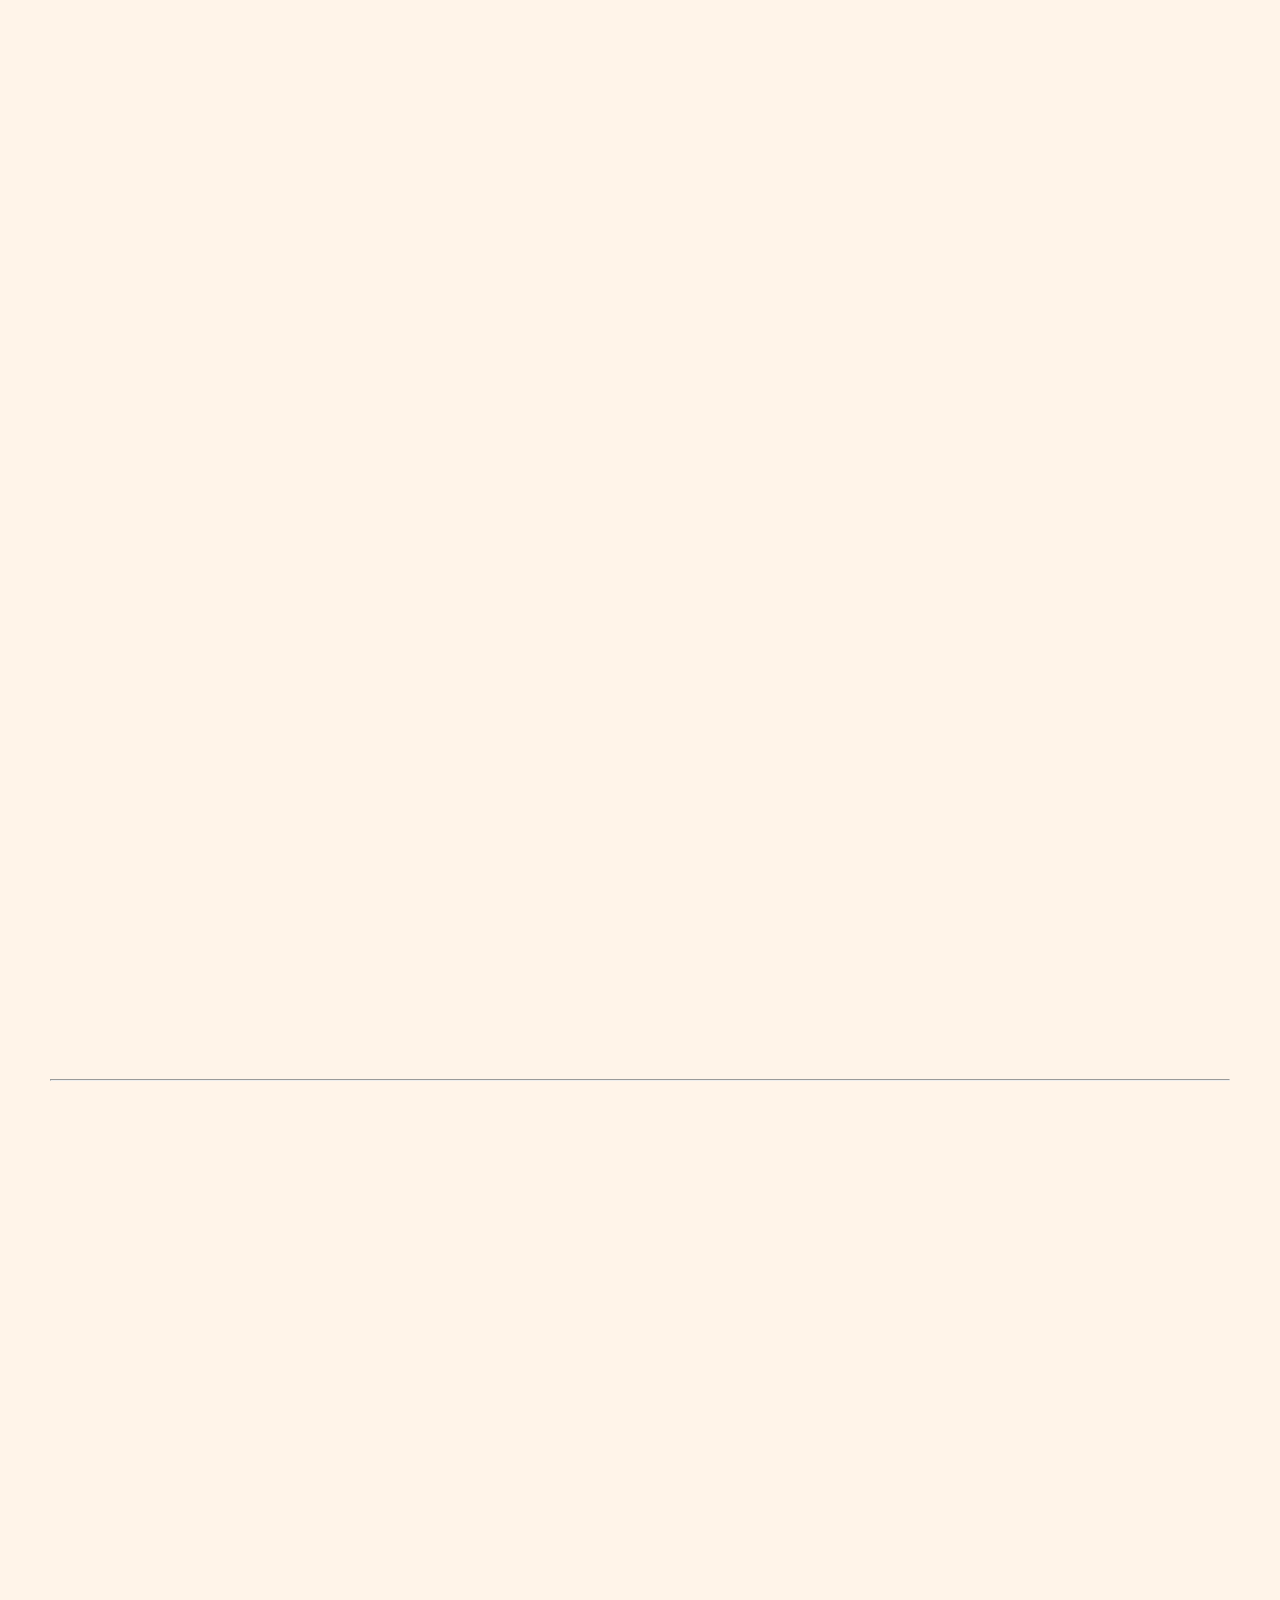
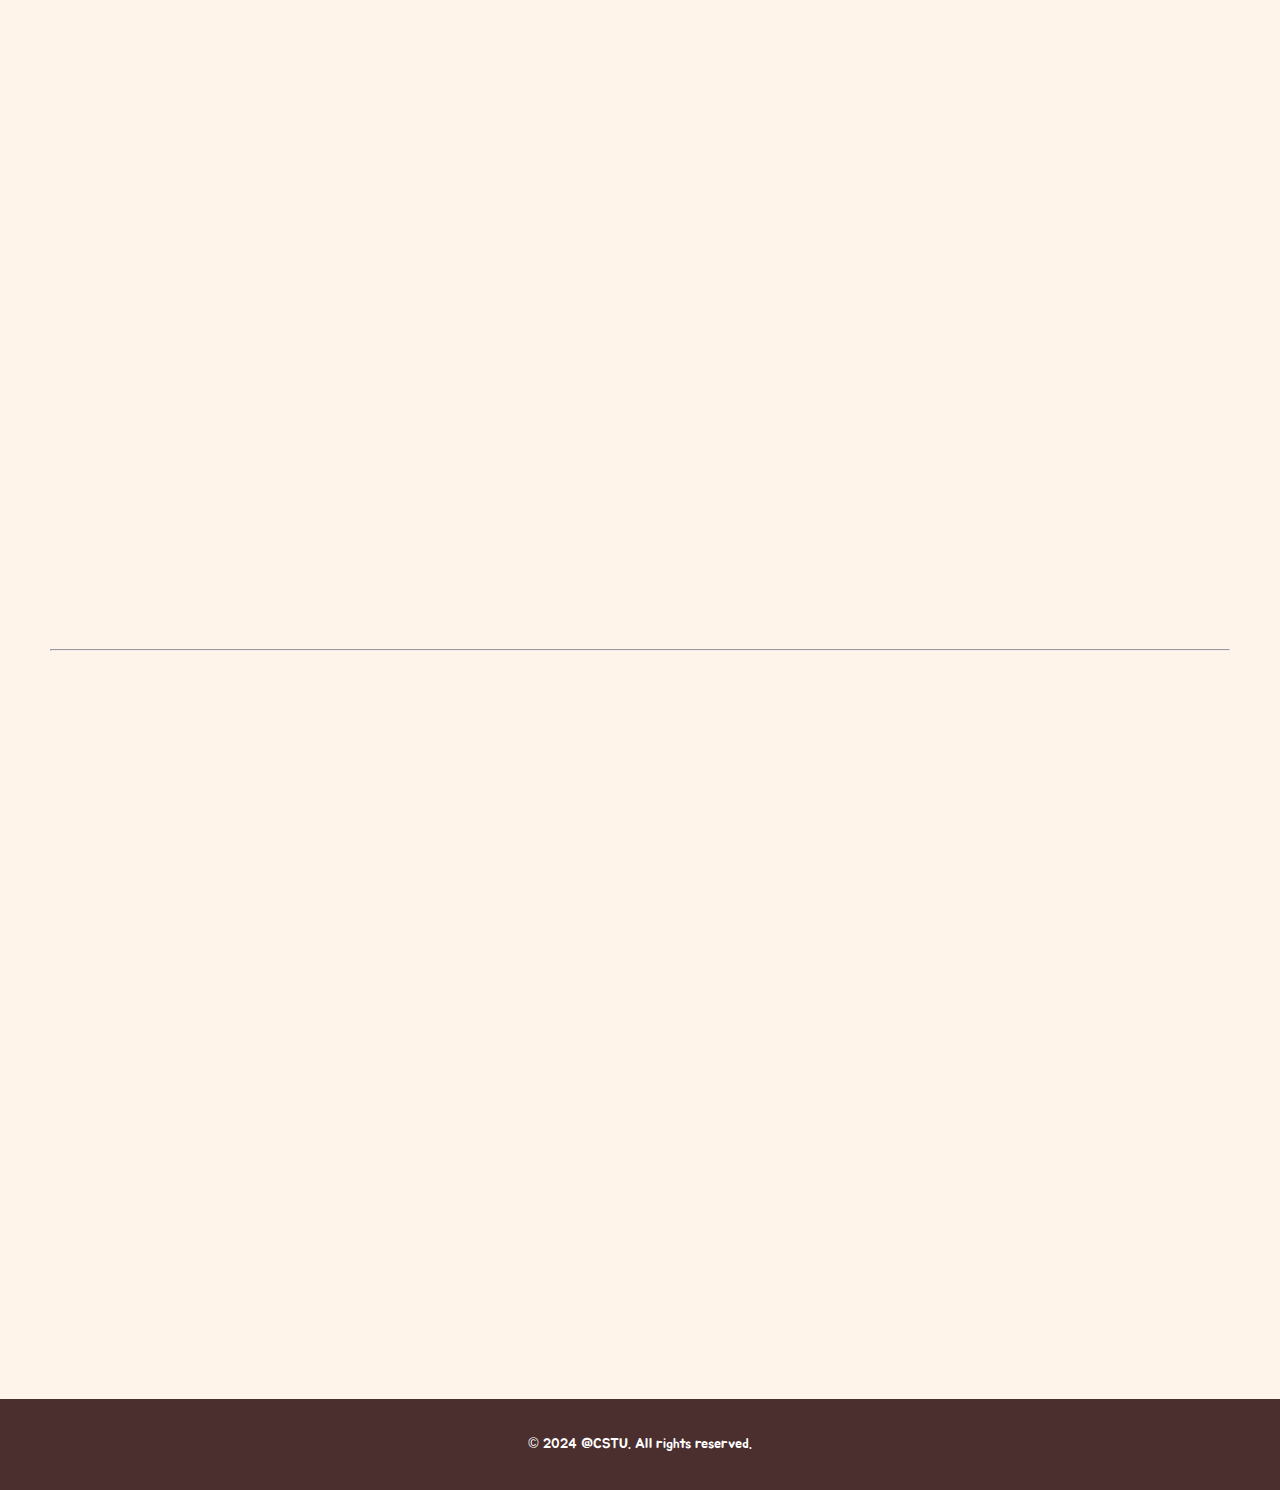
==== commit 08447dcf: "make pull" ====
--- a/index.html
+++ b/index.html
@@ -32,7 +32,7 @@
     </header>
 
     <main>
-        <section class="parallax-section fade_in" id="home">
+        <section class="parallax-section fade_in welcome-section" id="home">
             <div class="parallax-content">
                 <h1>Welcome to Our Website</h1>
                 <div class="icons">
--- a/styles.css
+++ b/styles.css
@@ -1,692 +1,729 @@
-/* General */
+/* Global Styles */
+
+html {
+    scroll-behavior: smooth;
+}
+
+
 body {
-  font-family: 'Jua', sans-serif;
-  background-color: #FFF4E9;
-  color: #4B2E2E;
-  margin: 0;
-  padding: 0;
-}
-
-/* Header */
+    margin: 0;
+    padding: 0;
+    font-family: 'Jua', sans-serif;
+    font-feature-settings: 'liga' on, 'kern' on;
+    text-rendering: optimizeLegibility;
+    background: #FFF4E9;
+    color: #4B2E2E;
+    line-height: 1.6;
+    overflow-x: hidden;
+    max-width: 100vw;
+    max-height: 100vh;
+}
+
 header {
-  display: flex;
-  justify-content: space-between;
-  align-items: center;
-  padding: 20px;
-  background-color: #FFF4E9;
-  color: #4B2E2E;
-  border-bottom: 1px solid #ccc;
-}
-
-header .logo {
-  font-size: 20px;
-  font-weight: bold;
-}
-
-header .navigation {
-  display: flex;
-  align-items: center;
-  gap: 20px;
-}
-
-header .navigation a {
-  text-decoration: none;
-  color: #4B2E2E;
-  font-weight: bold;
-}
-
-header .navigation a:hover {
-  color: #FFAA33;
-}
-
-#toggleTheme {
-  cursor: pointer;
-  font-size: 25px;
-  background: transparent;
-  border: none;
-  transition: transform 0.3s ease;
-}
-
-#toggleTheme:hover {
-  transform: scale(1.2);
+    display: flex;
+    justify-content: space-between;
+    align-items: center;
+    padding: 20px;
+    background: #FFF4E9;
+    border-bottom: 1px solid #ccc;
+}
+
+.thai {
+    font-family: 'Mali', sans-serif;
+}
+
+.logo {
+    display: flex;
+    align-items: center;
+    gap: 10px;
+}
+
+.logo img {
+    height: 30px;
+}
+
+.logo span {
+    font-weight: bold;
+    font-size: 18px;
+}
+
+.icons {
+    display: flex;
+    justify-content: center;
+    align-items: center;
+    overflow: hidden;
+}
+
+.icons img {
+    width: 50%;
+    object-fit: contain;
+}
+
+.navigation {
+    margin-left: auto;
+    display: flex;
+    gap: 20px;
+}
+
+.navigation a {
+    text-decoration: none;
+    margin-right: 50px;
+    color: #4B2E2E;
+    font-weight: bold;
+    transition: color 0.3s ease;
+}
+
+main {
+    margin: 0 50px 50px;
+}
+
+.navigation a:hover {
+    color: #E74C3C;
+}
+
+.fade_in {
+    opacity: 0;
+    transform: translateY(50px);
+    transition: opacity 2s ease-in-out, transform 2s ease-in-out;
+}
+
+.fade_in--visible {
+    opacity: 1;
+    transform: translateY(0);
+}
+
+.parallax-section {
+    opacity: 0;
+    transform: translateY(50px);
+    transition: opacity 2s ease-in-out, transform 2s ease-in-out;
+}
+
+.parallax-section.fade_in--visible {
+    opacity: 1;
+    transform: translateY(0);
+}
+
+
+@keyframes fadeInUp {
+    0% {
+        opacity: 0;
+        transform: translateY(50px);
+    }
+
+    100% {
+        opacity: 1;
+        transform: translateY(0);
+    }
+}
+
+
+@keyframes slideIn {
+    from {
+        opacity: 0;
+        transform: translateX(-100%);
+    }
+
+    to {
+        opacity: 1;
+        transform: translateX(0);
+    }
 }
 
 /* Welcome Section */
 .welcome-section {
-  text-align: center;
-  padding: 50px 20px;
+    text-align: center;
+    padding: 50px 20px;
 }
 
 .welcome-section h1 {
-  font-size: 50px;
-  margin-bottom: 20px;
-  color: #4B2E2E;
-}
-
-.welcome-section .icons {
-  display: flex;
-  justify-content: center;
-  align-items: center;
-  gap: 5px;
+    font-size: 50px;
+    margin-bottom: 20px;
+    font-family: 'Jua', sans-serif;
 }
 
 .welcome-section .icons img {
-  height: 50px;
-  transition: transform 0.3s ease;
+    height: 150px;
+    margin: 0 5px;
+    transition: transform 0.3s ease;
 }
 
 .welcome-section .icons img:hover {
-  transform: scale(1.1);
-}
-
-/* Journey Section */
-.journey-section {
-  display: flex;
-  flex-direction: column;
-  gap: 20px;
-  padding: 20px;
-}
-
-.journey-row {
-  display: flex;
-  gap: 30px;
-  align-items: stretch;
-}
-
-/* Image Box */
-.image-box {
-  flex: 0 0 30%;
-  height: 400px;
-  display: flex;
-  justify-content: center;
-  align-items: center;
-  background-color: #e0e0e0;
-  border: 2px solid #ccc;
-  border-radius: 10px;
-  overflow: hidden;
-}
-
-.image-box img {
-  width: 100%;
-  height: 100%;
-  object-fit: cover;
-  border-radius: 10px;
-}
-
-/* Text Box */
-.text-box {
-  flex: 1;
-  position: relative;
-  padding: 20px;
-  padding-bottom: 70px;
-  background-color: #fff;
-  border: 2px solid #ccc;
-  border-radius: 10px;
-  text-align: justify;
-  font-size: 16px;
-  color: #555;
-  line-height: 1.5;
-}
-
-/* Footer */
-.footer {
-  text-align: center;
-  padding: 20px;
-  background: #4B2E2E;
-  color: #FFF;
-  font-size: 14px;
-}
-
-/* Animations */
-.fade_in {
-  opacity: 0;
-  transform: translateY(20px);
-  transition: opacity 1.5s ease-in, transform 1.5s ease-in;
-}
-
-.fade_in--visible {
-  opacity: 1;
-  transform: translateY(0);
-}
-
-@keyframes slideIn {
-  from {
-    opacity: 0;
-    transform: translateX(-100%);
-  }
-
-  to {
-    opacity: 1;
-    transform: translateX(0);
-  }
-}
-
-.fade_in--visible {
-  animation: slideIn 2s ease-in-out;
-}
-
-/* Welcome Section Hover Effect */
-.welcome-section .icons img {
-  transition: transform 0.3s ease;
-}
-
-.welcome-section .icons img:hover {
-  transform: scale(1.1);
-}
-
-/* Dark Mode */
-body.dark-mode {
-  background-color: #2a2a2a;
-  color: #FFF4E9;
-}
-
-body.light-mode {
-  background-color: #FFF4E9;
-  color: #4B2E2E;
-}
-
-body.dark-mode #typing-text {
-  background-color: #2a2a2a;
-  color: #FFF4E9;
-}
-
-body.dark-mode #toggleMusic {
-  padding: 0.1px;
-  background-color: #FFF;
-  border-radius: 0.5px;
-}
-
-body.dark-mode #toggleMusic:hover {
-  padding: 5px;
-  background-color: #fffc41;
-  border-radius: 50px;
-}
-
-body.dark-mode .logo span {
-  background-color: #2E2E2E;
-  color: #FFF4E9;
-}
-
-body.dark-mode header {
-  background-color: #333;
-  border-bottom: 1px solid #555;
-}
-
-body.dark-mode .navigation a {
-  color: #FFF;
-}
-
-body.dark-mode .navigation a:hover {
-  color: #FFAA33;
-}
-
-body.dark-mode .journey-row .text-box {
-  background-color: #444;
-  color: #FFF;
-  border-color: #555;
-}
-
-body.dark-mode .image-box {
-  background-color: #555;
-}
-
-body.dark-mode .welcome-section h1 {
-  background: #2E2E2E;
-  color: #FFF4E9;
-}
-
-body.dark-mode .logo {
-  background: #2E2E2E;
-  color: #FFF4E9;
-}
-
-.logo {
-  display: flex;
-  align-items: center;
-  font-size: 20px;
-  font-weight: bold;
-}
-
-.logo-image {
-  width: 30px;
-  height: 30px;
-  margin-right: 10px;
-}
-
-.logo span {
-  font-size: 18px;
-  font-weight: bold;
-  color: #4B2E2E;
-  margin-left: -2px;
-}
-
-.controls {
-  display: flex;
-  align-items: center;
-  gap: 10px;
-}
-
-#toggleMusic {
-  font-size: 20px;
-  background: transparent;
-  border: none;
-  color: #4B2E2E;
-  cursor: pointer;
-  transition: color 0.3s ease, background-color 0.3s ease;
-}
-
-#toggleMusic:hover {
-  color: #FFAA33;
-  background-color: #FFF4E9;
-  border-radius: 50%;
-}
-
-#volumeControl {
-  width: 50px;
-  cursor: pointer;
-}
-
-.thai {
-  font-family: 'Mali', sans-serif;
-  font-size: 1.5rem;
-}
-
-/* Typing Animation */
-#typing-text {
-  font-size: 3rem;
-  color: #4B2E2E;
-  white-space: nowrap;
-  overflow: hidden;
-  border-right: 2px solid #4B2E2E;
-  animation: blink 0.7s step-end infinite;
-  /* เคอร์เซอร์กระพริบ */
-  text-align: center;
-  margin: 0 auto;
-  display: inline-block;
-}
-
-@keyframes blink {
-
-  from,
-  to {
-    border-color: transparent;
-  }
-
-  50% {
+    transform: scale(1.1);
+}
+
+/* Team Section */
+.team-section {
+    text-align: center;
+    position: relative;
+    background: url('##') center / cover no-repeat fixed;
+    padding: 100px 20px;
+    color: white;
+    z-index: 1;
+}
+
+.team-section h2 {
+    font-size: 28px;
+    margin-bottom: 20px;
+    color: #4B2E2E;
+    font-family: 'Jua', sans-serif;
+}
+
+.team-grid {
+    display: grid;
+    grid-template-columns: repeat(3, 1fr);
+    gap: 20px;
+    justify-content: center;
+    align-items: start;
+    padding: 20px;
+}
+
+.team-card {
+    height: 400px;
+    border: 1px solid #ccc;
+    border-radius: 10px;
+    background: #FFF4E9;
+    position: relative;
+    box-shadow: 0 4px 8px rgba(0, 0, 0, 0.1);
+    transition: transform 0.3s ease, box-shadow 0.3s ease;
+}
+
+.team-card img {
+    width: 100%;
+    height: 100%;
+    object-fit: cover;
+    border-radius: 10px;
+}
+
+.team-card:hover {
+    transform: translateY(-10px);
+    box-shadow: 0 6px 12px rgba(0, 0, 0, 0.15);
+}
+
+.bottom-bar {
+    flex-direction: column;
+    align-items: center;
+    justify-content: center;
+    color: #FFF;
+    padding: 3px 0;
+    position: absolute;
+    bottom: 0;
+    width: 100%;
+    height: 60px;
+    border-bottom-left-radius: 10px;
+    border-bottom-right-radius: 10px;
+    display: flex;
+}
+
+
+.bottom-bar .thai p {
+    margin: 0;
+    font-family: 'Mali', sans-serif;
+}
+
+.bottom-bar p {
+    margin: 0;
+}
+
+.red-bar {
+    background: #c43333;
+    color: white;
+}
+
+.blue-bar {
+    background: #3048b5;
+    color: white;
+}
+
+.green-bar {
+    background: #25872d;
+    color: white
+}
+
+/* Guest Book Section */
+.guest-book-section {
+    padding: 20px 20px;
+    text-align: center;
+    background: #FFF;
+    border-radius: 10px;
+    box-shadow: 0 4px 8px rgba(0, 0, 0, 0.1);
+    max-width: 800px;
+    margin: 40px auto;
+}
+
+.guest-book-section h2 {
+    font-family: 'Jua', sans-serif;
+    font-size: 28px;
+    margin-bottom: 20px;
+    color: #4B2E2E;
+}
+
+/* Form Styling */
+.guest-book {
+    display: flex;
+    flex-direction: column;
+    gap: 20px;
+    align-items: stretch;
+
+}
+
+/* Form Group */
+.form-group {
+    display: flex;
+    flex-direction: column;
+    gap: 10px;
+    margin-right: 25px;
+}
+
+.form-group .thai {
+    display: flex;
+    font-family: 'Mali', sans-serif;
+}
+
+.form-group label {
+    font-size: 16px;
+    font-weight: bold;
+    color: #4B2E2E;
+    text-align: left;
+}
+
+.guest-book input,
+.guest-book textarea,
+.guest-book select {
+    width: 100%;
+    padding: 12px;
+    border: 1px solid #ccc;
+    border-radius: 5px;
+    font-size: 14px;
+    box-shadow: inset 0 2px 4px rgba(0, 0, 0, 0.05);
+    transition: border-color 0.3s ease, box-shadow 0.3s ease;
+}
+
+.guest-book input:focus,
+.guest-book textarea:focus,
+.guest-book select:focus {
+    outline: none;
     border-color: #4B2E2E;
-  }
-}
-
-/* Visualizer Light Mode */
-#visualizer {
-  background: #fcead8;
-  /* สีพื้นหลัง */
-  display: block;
-  width: 80%;
-  height: 100px;
-  margin: 20px auto;
-  border-radius: 10px;
-  box-shadow: 0 4px 10px rgba(0, 0, 0, 0.2);
-}
-
-/* Visualizer Dark Mode */
-body.dark-mode #visualizer {
-  background: #2e2e2e;
-  box-shadow: 0 4px 10px rgba(255, 255, 255, 0.2);
-}
-
-video {
-  width: 100%;
-  max-width: 400px;
-  height: auto;
-  border-radius: 10px;
-}
-
-.iconforall {
-  position: absolute;
-  bottom: 10px;
-  right: 10px;
-  width: 70px;
-  height: 70px;
-}
-
-/* สไตล์พื้นฐานสำหรับทุกไอคอน */
-.iconforall img {
-  width: 100%;
-  height: 100%;
-  transition: transform 0.3s ease, filter 0.3s ease, box-shadow 0.3s ease;
-  pointer-events: auto;
-}
-
-.blue-icon img:hover {
-  transform: scale(1.1);
-  filter: brightness(1.3);
-  box-shadow: 0 0 30px rgba(0, 123, 255, 0.8);
-}
-
-.red-icon img:hover {
-  transform: scale(1.1);
-  filter: brightness(1.3);
-  box-shadow: 0 0 30px rgba(255, 0, 0, 0.8);
-}
-
-.green-icon img:hover {
-  transform: scale(1.1);
-  filter: brightness(1.3);
-  box-shadow: 0 0 30px rgba(0, 255, 0, 0.8);
-}
-
-.yellow-icon img:hover {
-  transform: scale(1.1);
-  filter: brightness(1.3);
-  box-shadow: 0 0 30px rgba(255, 223, 0, 0.8);
-}
-
-.pink-icon img:hover {
-  transform: scale(1.1);
-  filter: brightness(1.3);
-  box-shadow: 0 0 30px rgba(255, 20, 147, 0.8);
-}
-
-.purple-icon img:hover {
-  transform: scale(1.1);
-  filter: brightness(1.3);
-  box-shadow: 0 0 30px rgba(147, 112, 219, 0.8);
-}
-
-.journey-section {
-  gap: 15px;
-}
-
-.text-box .thai {
-  flex: 0 0 90%;
-  font-size: 0.8rem;
-  padding: 2px;
-  width: 100%;
-}
-
-/* Footer */
-.footer {
-  font-size: 14px;
-  padding: 20px;
-  text-align: center;
-}
-
-/* Visualizer */
-#visualizer {
-  width: 90%;
-  height: 200px;
-  margin: 20px auto;
-}
-
-
-/* Responsive Design */
-@media (max-width: 768px) {
-
-  /* Header */
-  header {
-    display: flex;
-    flex-direction: row;
-    justify-content: space-between;
-    align-items: center;
-    padding: 15px;
-  }
-
-  header .logo {
-    font-size: 22px;
-    margin-right: 50px;
-    text-align: left;
-  }
-
-  header .navigation {
-    display: flex;
-    flex-direction: row;
-    justify-content: flex-end;
+    box-shadow: 0 0 5px rgba(75, 46, 46, 0.3);
+}
+
+.submit-button {
+    background: #E74C3C;
+    color: #FFF;
+    padding: 12px;
+    border: none;
+    border-radius: 5px;
+    cursor: pointer;
+    font-size: 16px;
+    font-weight: bold;
+    transition: background-color 0.3s ease;
+}
+
+.submit-button:hover {
+    background: #D8392A;
+}
+
+/* comment-card*/
+.comments-grid {
+    display: grid;
+    grid-template-columns: repeat(auto-fill, minmax(320px, 1fr));
     gap: 20px;
-  }
-
-  header .navigation a {
-    font-size: 1rem;
-  }
-
-  /* Welcome Section */
-  .welcome-section {
-    padding: 15px;
-    text-align: center;
-  }
-
-  .welcome-section h1 {
-    font-size: 48px;
-    margin-bottom: 15px;
-  }
-
-  .welcome-section .icons img {
-    height: 100px;
-    margin-bottom: 20px;
-  }
-
-  /* Journey Section */
-  .journey-row {
-    display: flex;
-    flex-direction: row;
-    align-items: stretch;
-    justify-content: space-between;
-    gap: 20px;
-  }
-
-  .image-box {
-    flex: 0 0 45%;
-    height: auto;
-  }
-
-  .iconforall {
-    position: absolute;
-    bottom: 10px;
-    right: 10px;
+    padding: 20px;
+    justify-content: center;
+}
+
+.comment-card {
+    background: #ffffff;
+    padding: 20px;
+    border-radius: 15px;
+    box-shadow: 0 4px 8px rgba(0, 0, 0, 0.1);
+    display: flex;
+    flex-direction: column;
+    justify-content: flex-start;
+    align-items: flex-start;
+    transition: transform 0.3s ease, box-shadow 0.3s ease;
+    word-wrap: break-word;
+    min-height: 150px;
+}
+
+/* เอฟเฟกต์เมื่อเลื่อนเมาส์ */
+.comment-card:hover {
+    transform: scale(1.05);
+    /* การ์ดขยายเล็กน้อย */
+    box-shadow: 0 6px 12px rgba(0, 0, 0, 0.2);
+}
+
+/* รูปแบบการจัดการศิลปะ */
+
+
+.comment-avatar {
     width: 50px;
     height: 50px;
-    z-index: 10;
-  }
-
-  .iconforall img:hover {
-    transform: scale(1.1);
-    filter: brightness(1.5);
-    box-shadow: 0 0 15px rgba(0, 123, 255, 0.8);
-  }
-
-  .red-icon img:hover {
-    transform: scale(1.1);
-    filter: brightness(1.3);
-    box-shadow: 0 0 30px rgba(255, 0, 0, 0.8);
-  }
-
-  .green-icon img:hover {
-    transform: scale(1.1);
-    filter: brightness(1.3);
-    box-shadow: 0 0 30px rgba(0, 255, 0, 0.8);
-  }
-
-  .yellow-icon img:hover {
-    transform: scale(1.1);
-    filter: brightness(1.3);
-    box-shadow: 0 0 30px rgba(255, 223, 0, 0.8);
-  }
-
-  .pink-icon img:hover {
-    transform: scale(1.1);
-    filter: brightness(1.3);
-    box-shadow: 0 0 30px rgba(255, 20, 147, 0.8);
-  }
-
-  .purple-icon img:hover {
-    transform: scale(1.1);
-    filter: brightness(1.3);
-    box-shadow: 0 0 30px rgba(147, 112, 219, 0.8);
-  }
-}
-
-
-
-
-@media (max-width: 360px) {
-  .journey-row {
-    flex-direction: column;
+    border-radius: 50%;
+    box-shadow: 0 2px 4px rgba(0, 0, 0, 0.1);
+    margin-right: 15px;
+}
+
+.comment-name {
+    font-size: 18px;
+    font-weight: bold;
+    color: #4B2E2E;
+    margin-bottom: 10px;
+}
+
+.comment-message {
+    font-size: 16px;
+    color: #555;
+    margin-bottom: 15px;
+    line-height: 1.5;
+}
+
+.comment-stars {
+    font-size: 20px;
+    color: #FFC107;
+    align-self: flex-start;
+}
+
+
+.footer {
+    text-align: center;
+    padding: 20px;
+    background: #4B2E2E;
+    color: #FFF;
+    font-size: 14px;
+    margin-top: 20px;
+}
+
+/* Moon mode */
+body.light-mode {
+    background: #FFF4E9;
+    color: #4B2E2E;
+}
+
+body.dark-mode {
+    background: #2E2E2E;
+    color: #FFF4E9;
+}
+
+body.dark-mode #toggleMusic {
+    padding: 5px;
+    background-color: #FFF;
+    border-radius: 50px;
+}
+
+body.dark-mode #toggleMusic:hover {
+    padding: 5px;
+    background-color: #fffc41;
+    border-radius: 50px;
+}
+
+body.dark-mode .parallax-section {
+    background-image: url('resource/Night mode stardew.webp');
+    color: white;
+}
+
+body.dark-mode header {
+    background-color: #333;
+    border-bottom: 1px solid #555;
+}
+
+body.dark-mode .navigation a {
+    color: #FFF;
+}
+
+body.dark-mode .navigation a:hover {
+    color: #FFAA33;
+}
+
+body.dark-mode .team-section h2 {
+    color: #FFF;
+}
+
+#toggleTheme {
+    margin-left: 20px;
+    cursor: pointer;
+    font-size: 20px;
+    background: transparent;
+    border: none;
+}
+
+#toggleTheme:hover {
+    transform: scale(1.2);
+}
+
+/* Parallax */
+
+.parallax-section {
+    position: relative;
+    height: 100vh;
+    background-image: url('resource/Stardew Bg.png');
+    background-position: center top;
+    background-repeat: no-repeat;
+    background-size: cover;
+    overflow: hidden;
+    opacity: 0;
+    transform: translateY(50px);
+    transition: opacity 1.5s ease-in-out, transform 1.5s ease-in-out;
+}
+
+.parallax-section.fade_in--visible {
+    opacity: 1;
+    transform: translateY(0);
+}
+
+.parallax-content {
+    position: relative;
+    z-index: 2;
+    text-align: center;
+    color: white;
+    transform: translateZ(0);
+}
+
+.parallax-content h1 {
+    font-size: 5rem;
+    margin-bottom: 20px;
+    text-shadow: 2px 2px 10px rgba(0, 0, 0, 0.7);
+    transition: transform 0.2s ease-out;
+}
+
+.icons img {
+    margin-top: 100px;
+    width: 560px;
+    height: auto;
+    transition: transform 0.2s ease-out;
+}
+
+@keyframes fadeInUp {
+    from {
+        opacity: 0;
+        transform: translateY(50px);
+    }
+
+    to {
+        opacity: 1;
+        transform: translateY(0);
+    }
+}
+
+
+#section1 {
+    background-image: url('resource/Stardew Bg.png');
+}
+
+#section2 {
+    background-image: url('path/to/your/image2.jpg');
+}
+
+.content-section {
+    padding: 50px;
+    background-color: #f4f4f4;
+}
+
+/*ควบคุมเพลงสุดโปรดดดด*/
+.controls {
+    display: flex;
+    align-items: center;
     gap: 10px;
-  }
-
-  .image-box {
-    flex: 0
-  }
-
-  #typing-text {
-    font-size: 1.5rem;
-  }
-}
-
-.HOME {
-  font-size: 1rem;
-}
-
-/* Responsive Design */
-@media (max-width: 360px) {
-
-  /* Header */
-  header {
-    display: flex;
-    flex-direction: row;
-    justify-content: space-between;
-    align-items: center;
-    padding: 1px;
-  }
-
-  .icons {
-    width: 250px;
-    height: 150px;
-    margin-left: auto;
-    margin-right: auto;
-  }
-
-  #visualizer{
-    height: 100px;
-    width: 300px;
-  }
-
-  .text-box{
-   
-    
-  }
-
-  header .logo {
-    font-size: 8px;
-    margin-right: 8px;
-    text-align: row;
-  }
-
-  header .navigation {
-    display: flex;
-    flex-direction: row;
-    justify-content: flex-end;
-    gap: 5px;
-  }
-
-  header .navigation a {
-    font-size: 0.6rem;
-  }
-
-  /* Welcome Section */
-  .welcome-section {
-    padding: 5px;
-    text-align: center;
-  }
-
-  .welcome-section h1 {
-    font-size: 30px;
-    margin-bottom: 5px;
-  }
-
-  .welcome-section .icons img {
-    height: 5px;
-    margin-bottom: 10px;
-  }
-
-  /* Journey Section */
-  .journey-row {
-    display: flex;
-    flex-direction: row;
-    align-items: stretch;
-    justify-content: space-between;
-    gap: 20px;
-  }
-
-  .image-box {
-    flex: 0 0 45%;
-    height: auto;
-  }
-
-  .iconforall {
-    position: absolute;
-    bottom: 10px;
-    right: 10px;
-    width: 50px;
-    height: 50px;
-    z-index: 10;
-  }
-
-  .iconforall img:hover {
-    transform: scale(1.1);
-    filter: brightness(1.5);
-    box-shadow: 0 0 15px rgba(0, 123, 255, 0.8);
-  }
-
-  .red-icon img:hover {
-    transform: scale(1.1);
-    filter: brightness(1.3);
-    box-shadow: 0 0 30px rgba(255, 0, 0, 0.8);
-  }
-
-  .green-icon img:hover {
-    transform: scale(1.1);
-    filter: brightness(1.3);
-    box-shadow: 0 0 30px rgba(0, 255, 0, 0.8);
-  }
-
-  .yellow-icon img:hover {
-    transform: scale(1.1);
-    filter: brightness(1.3);
-    box-shadow: 0 0 30px rgba(255, 223, 0, 0.8);
-  }
-
-  .pink-icon img:hover {
-    transform: scale(1.1);
-    filter: brightness(1.3);
-    box-shadow: 0 0 30px rgba(255, 20, 147, 0.8);
-  }
-
-  .purple-icon img:hover {
-    transform: scale(1.1);
-    filter: brightness(1.3);
-    box-shadow: 0 0 30px rgba(147, 112, 219, 0.8);
-  }
-}
-
-
-
-
-@media (max-width: 360px) {
-  .journey-row {
-    flex-direction: column;
-    gap: 10px;
-  }
-
-  .image-box {
-    flex: 0
-  }
-
-  #typing-text {
-    font-size: 1.5rem;
-  }
-}
-
-.HOME {
-  font-size: 1rem;
+}
+
+#toggleTheme,
+#toggleMusic {
+    font-size: 20px;
+    background: transparent;
+    border: none;
+    cursor: pointer;
+    transition: transform 0.2s ease;
+}
+
+#toggleTheme:hover,
+#toggleMusic:hover {
+    transform: scale(1.2);
+}
+
+#volumeControl {
+    width: 100px;
+    cursor: pointer;
+}
+
+@media (max-width: 768px) {
+    .team-grid {
+        grid-template-columns: repeat(2, 1fr);
+    }
+
+    .team-card {
+        max-width: 100%;
+    }
+
+    nav.navigation {
+        display: flex;
+        justify-content: center;
+        gap: 20px;
+        width: 100%;
+    }
+
+    .navigation a {
+        text-align: center;
+    }
+
+    header {
+        padding: 15px;
+        display: flex;
+        flex-direction: column;
+        gap: 10px;
+        text-align: center;
+    }
+
+    .logo {
+        display: flex;
+        flex-direction: column;
+        align-items: center;
+        gap: 5px;
+        text-align: center;
+    }
+
+    #toggleTheme {
+        position: absolute;
+        top: 15px;
+        right: 60px;
+        font-size: 20px;
+        background: none;
+        border: none;
+        cursor: pointer;
+    }
+
+    .welcome-section h1 {
+        font-size: 40px;
+    }
+
+    .welcome-section .icons img {
+        width: 200px;
+    }
+
+    .parallax-section{
+        height: 60vh;
+    }
+}
+
+@media (max-width: 480px) {
+    .team-grid {
+        grid-template-columns: 1fr;
+    }
+
+    header {
+        position: relative;
+        padding: 15px;
+        display: flex;
+        flex-direction: column;
+        align-items: center;
+        justify-content: center;
+        gap: 10px;
+        text-align: center;
+    }
+
+    .logo {
+        display: flex;
+        flex-direction: column;
+        align-items: center;
+        gap: 5px;
+        text-align: center;
+    }
+
+    .navigation {
+        display: flex;
+        justify-content: center;
+        flex-wrap: nowrap;
+        gap: 20px;
+        width: 100%;
+    }
+
+    .navigation a {
+        text-align: center;
+    }
+
+    #toggleTheme {
+        position: absolute;
+        top: 15px;
+        right: 60px;
+        font-size: 20px;
+        background: none;
+        border: none;
+        cursor: pointer;
+    }
+
+    .welcome-section {
+        padding: 30px 10px; 
+    }
+
+    .welcome-section h1 {
+        font-size: 30px; 
+    }
+
+    .welcome-section .icons img {
+        height: 100px;
+        margin: 0 3px; 
+    }
+
+    .welcome-section .icons {
+        display: flex;
+        flex-wrap: wrap;
+        justify-content: center;
+    }
+
+    .parallax-section{
+        height: 40vh;
+    }
+}
+
+@media (max-width: 320px) {
+    body {
+        font-size: 12px;
+        line-height: 1.4;
+    }
+
+    header {
+        padding: 10px;
+        flex-direction: column;
+        align-items: center;
+        gap: 5px;
+    }
+
+    .logo {
+        display: flex;
+        flex-direction: column;
+        align-items: center;
+        gap: 5px;
+    }
+
+    .navigation {
+        display: flex;
+        justify-content: center;
+        flex-wrap: wrap;
+        gap: 15px;
+        margin-top: 8px;
+    }
+
+    .logo span {
+        font-size: 14px;
+    }
+
+    .navigation a {
+        font-size: 12px;
+    }
+
+    #toggleTheme {
+        font-size: 18px;
+        align-self: flex-end;
+    }
+
+    .welcome-section h1 {
+        font-size: 30px;
+    }
+
+    .submit-button {
+        padding: 8px;
+        font-size: 12px;
+    }
+
+    .parallax-section{
+        height: 20vh;
+    }
 }